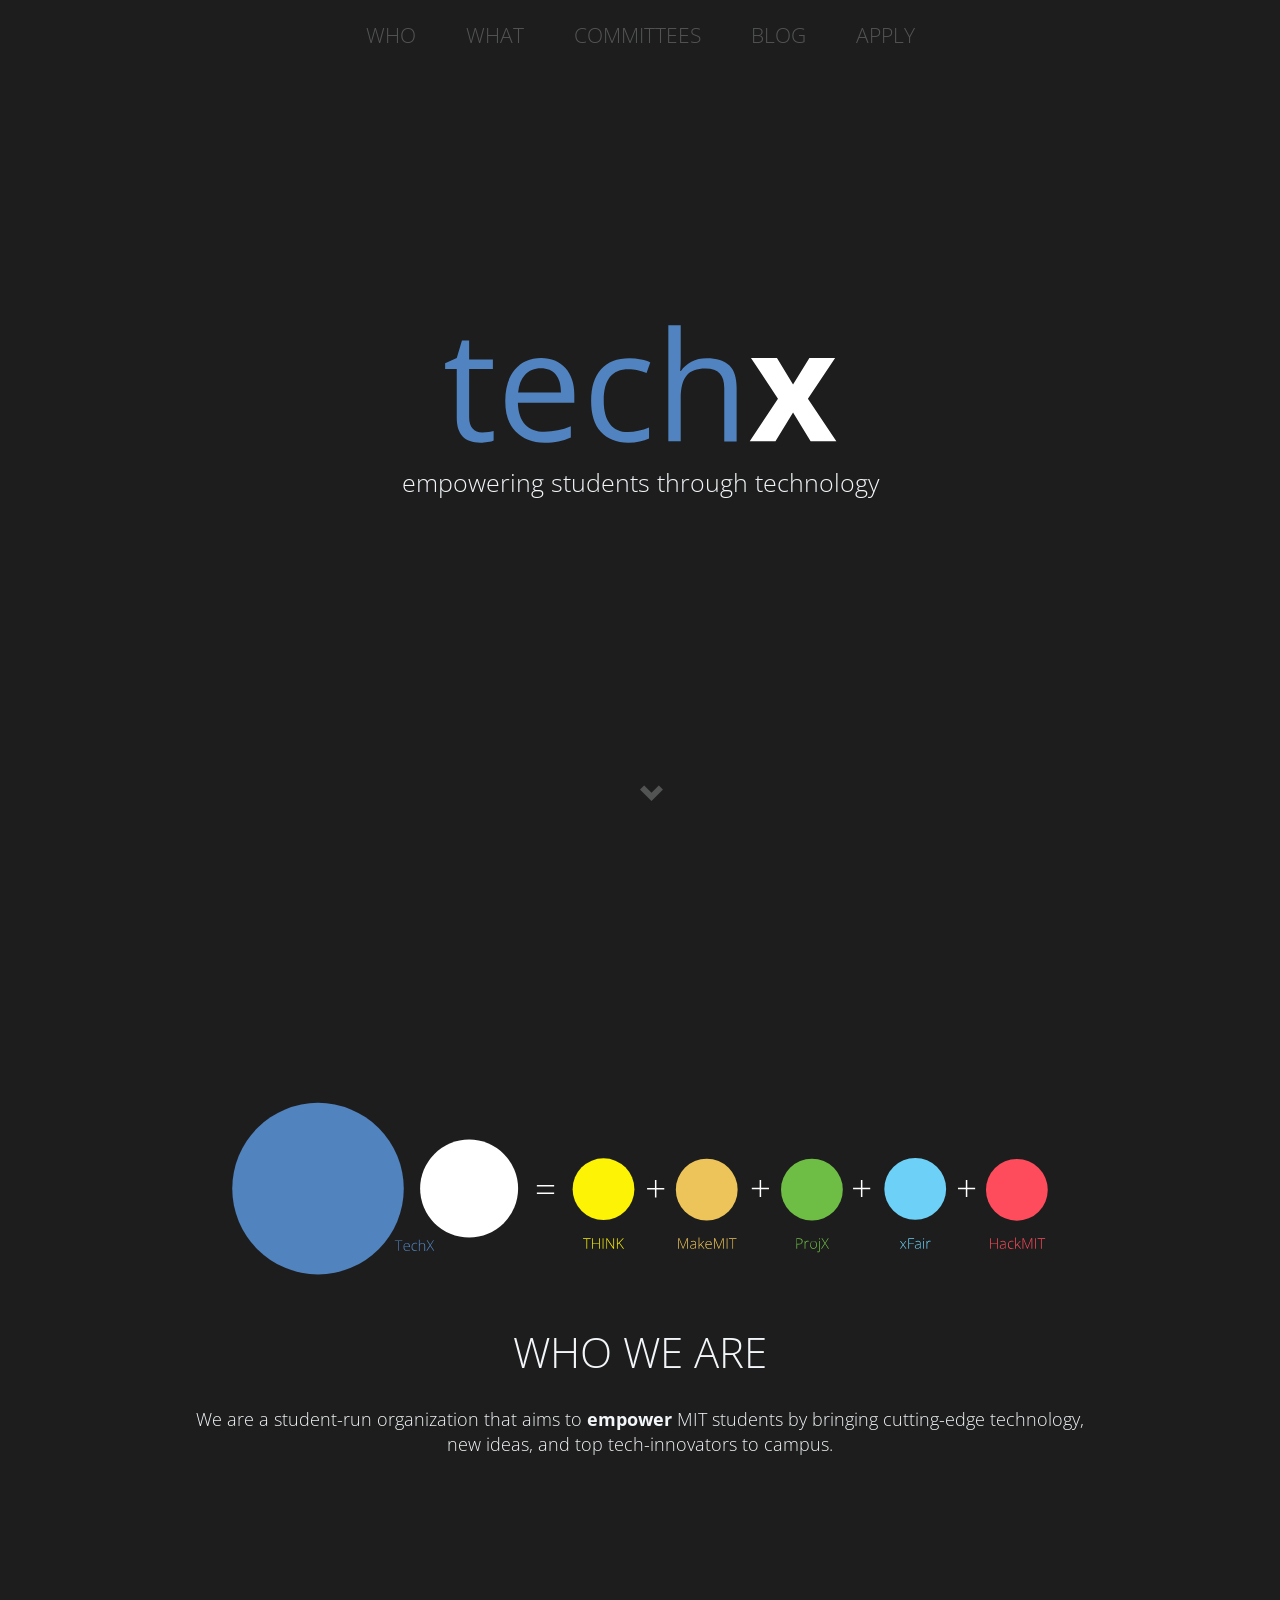
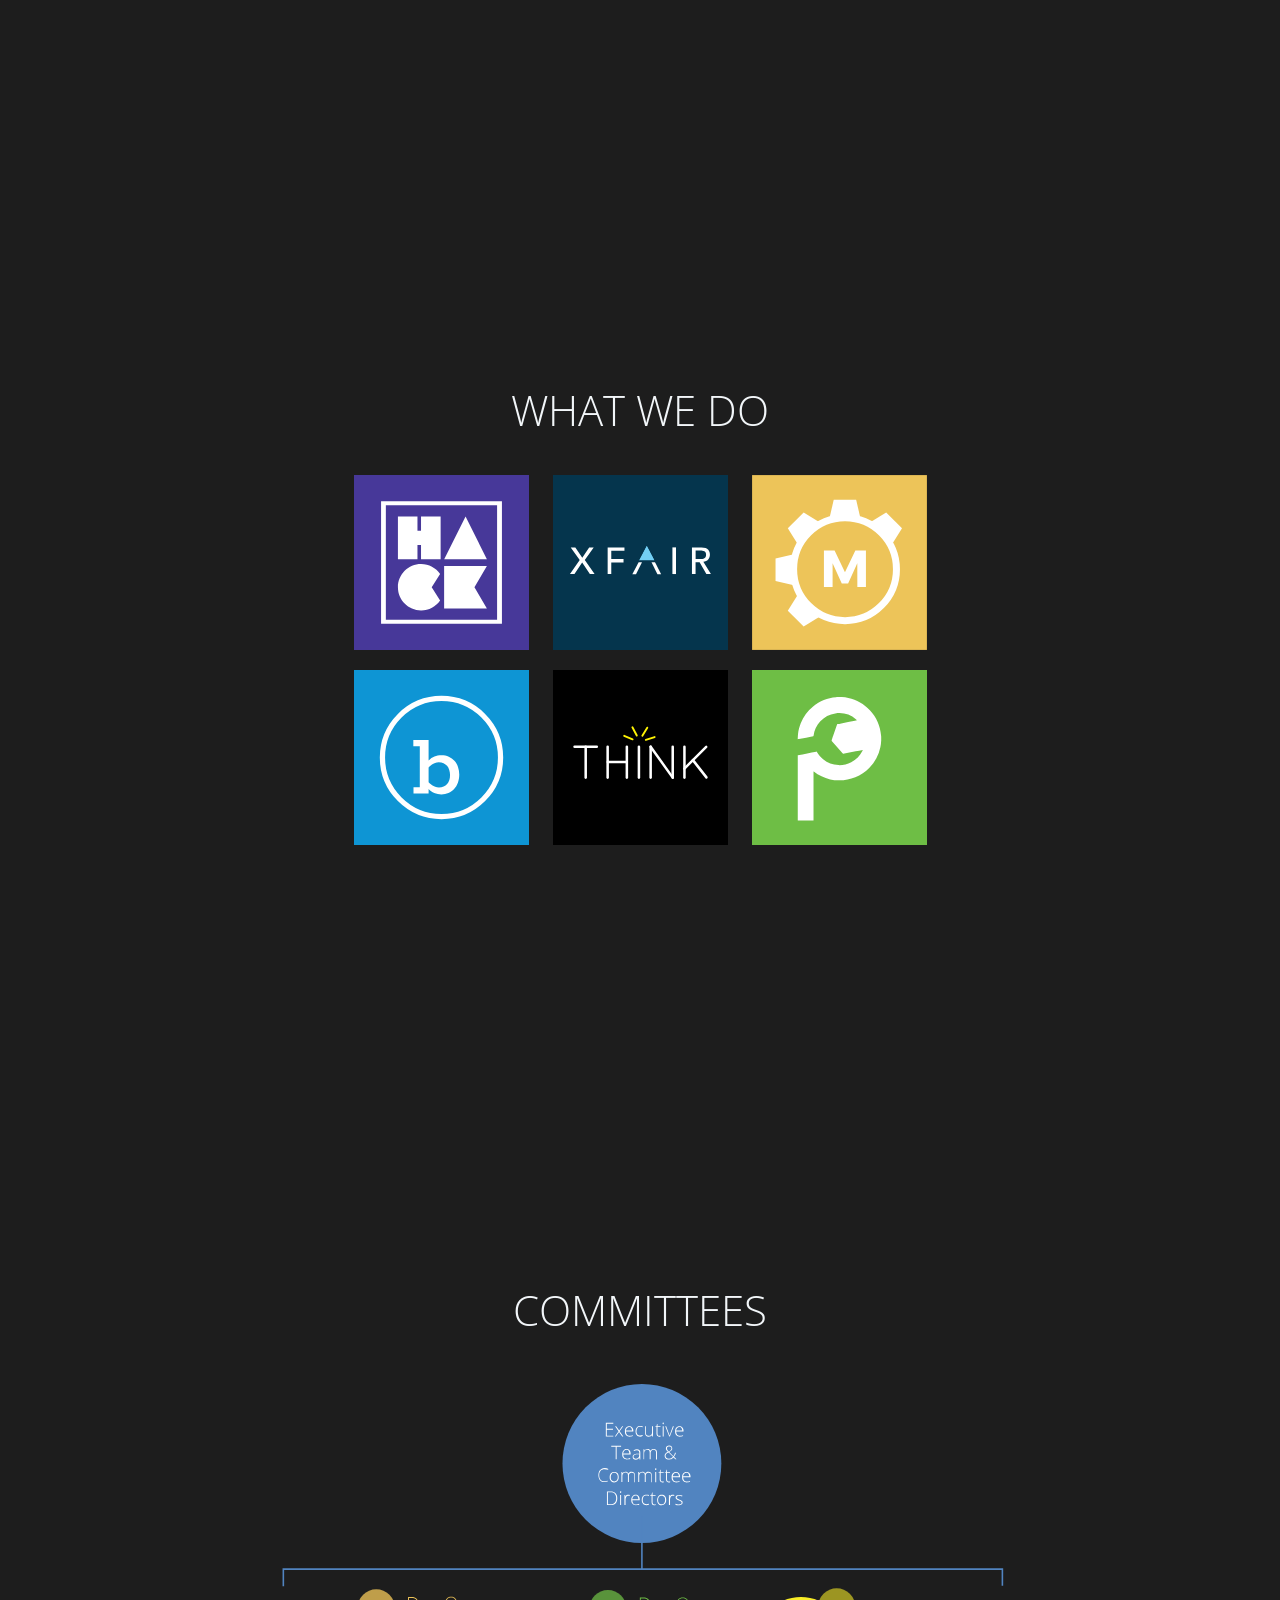
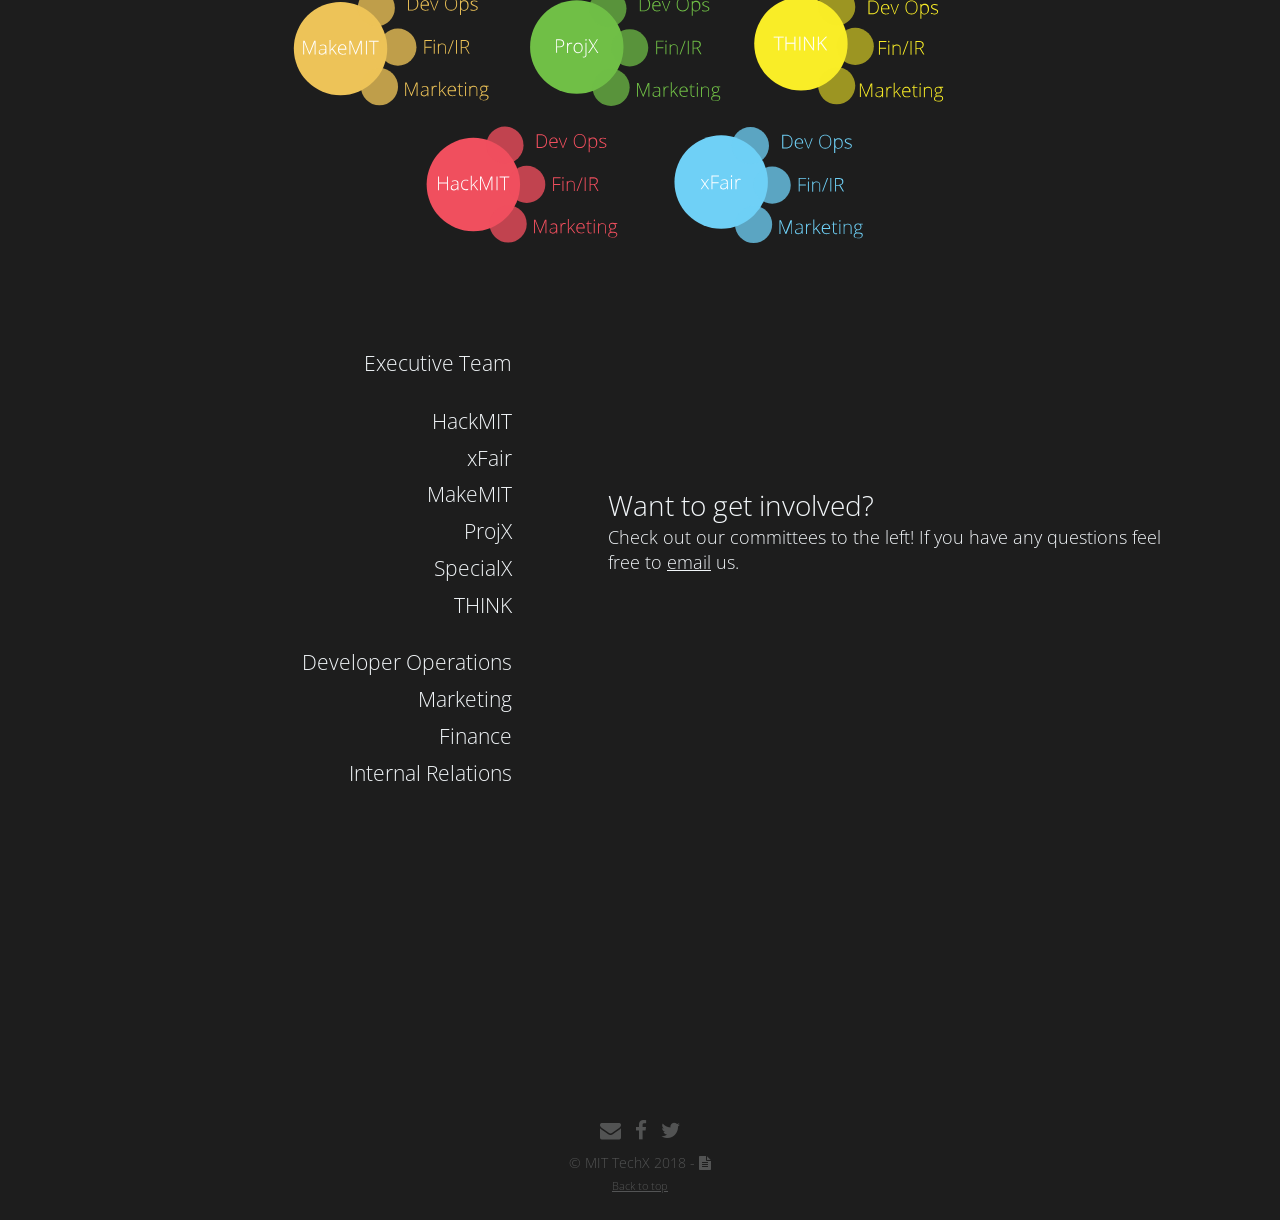
==== index.html @ f216d437 "Add 2018-19 exec" ====
<!DOCTYPE html>
<html>
<head lang="en">
  <title>MIT TechX</title>
  <meta charset="UTF-8"/>
  <meta name="viewport" content="width=device-width, initial-scale=1.0, user-scalable=no"/>
  <link rel="icon" type="image/png" href="img/favicon.png" />
  <link href='http://fonts.googleapis.com/css?family=Open+Sans:400,300,700' rel='stylesheet' type='text/css' />
  <link rel="stylesheet" href="https://maxcdn.bootstrapcdn.com/bootstrap/3.3.5/css/bootstrap.min.css" />
  <link rel="stylesheet" href="https://maxcdn.bootstrapcdn.com/font-awesome/4.4.0/css/font-awesome.min.css">
  <link rel="stylesheet" type="text/css" href="stylesheets/style.css" />
  <script src="https://ajax.googleapis.com/ajax/libs/jquery/2.1.3/jquery.min.js"></script>
  <script src="https://maxcdn.bootstrapcdn.com/bootstrap/3.3.5/js/bootstrap.min.js"></script>
  <script src="js/elevator.min.js"></script>
  <script src="js/main.js"></script>
</head>

<body>
  <nav class="navbar navbar-inverse navbar-fixed-top">
    <div class="container">
      <div class="navbar-header">
        <button type="button" class="navbar-toggle collapsed" data-toggle="collapse" data-target="#navbar-collapse">
          <span class="icon-bar"></span>
          <span class="icon-bar"></span>
          <span class="icon-bar"></span>
        </button>
      </div>

      <div class="collapse navbar-collapse" id="navbar-collapse">
        <ul class="nav navbar-nav">
          <li><a id="goto-who">WHO</a></li>
          <li><a id="goto-what">WHAT</a></li>
          <li><a id="goto-committees">COMMITTEES</a></li>
          <li><a href='/blog'>BLOG</a></li>
          <li><a href='/apply'>APPLY</a></li>
          <!-- <li><a href="link to google form">ID</a></li> -->
        </ul>
      </div>
    </div>
  </nav>

  <section id="main">
    <img class="logo" src="img/logo.svg"
         onerror="this.onerror=null; this.src='img/logo.png'">
    <div class="subtitle">
        empowering students through technology
    </div>
    <a class="down" id="down"><span class="glyphicon glyphicon-chevron-down"></span></a>
  </section>

  <section id="who">
    <div class="equation-wrapper">
      <img class="equation" src="img/equation.svg"
           onerror="this.onerror=null; this.src='img/equation.png'">
    </div>
    <div class="title">
      WHO WE ARE
    </div>
    <div class="content">
      We are a student-run organization that aims to <b>empower</b> MIT students by bringing cutting-edge technology, new ideas, and top tech-innovators to campus.
    </div>
  </section>

  <section id="what">
    <div class="title">WHAT WE DO</div>
      <div class="line">
        <a href="http://hackmit.org/" target="_blank">
          <img class="square" src="img/hackmit.svg"
               onerror="this.onerror=null; this.src='img/hackmit.png'">
        </a>
        <a href="http://xfair.mit.edu/" target="_blank">
          <img class="square" src="img/xfair.svg"
               onerror="this.onerror=null; this.src='img/xfair.png'">
        </a>
        <a href="http://makemit.org/" target="_blank">
          <img class="square" src="img/makemit.svg"
               onerror="this.onerror=null; this.src='img/makemit.png'">
        </a>
      </div>
      <div class="line">
        <a href="http://blueprint.hackmit.org/" target="_blank">
          <img class="square" src="img/blueprint.svg"
               onerror="this.onerror=null; this.src='img/blueprint.png'">
        </a>
        <a href="http://think.mit.edu/" target="_blank">
          <img class="square" src="img/think.svg"
               onerror="this.onerror=null; this.src='img/think.png'">
        </a>
        <a href="http://projx.mit.edu/" target="_blank">
          <img class="square" src="img/projx.svg"
               onerror="this.onerror=null; this.src='img/projx.png'">
        </a>
      </div>
    </div>
  </section>

  <section id="committees">
    <div class="title">COMMITTEES</div>
    <div class="infographic-wrapper">
      <img class="infographic" src="img/infographic.svg"
                onerror="this.onerror=null; this.src='img/infographic.png'">
    </div>
    <div class="left">
      <ul>
        <li class="break" id="show-exec">Executive Team</li>
        <li id="show-hack">HackMIT</li>
        <li id="show-xfair">xFair</li>
        <li id="show-make">MakeMIT</li>
        <li id="show-projx">ProjX</li>
        <li id="show-specialx">SpecialX</li>
        <li class="break" id="show-think">THINK</li>
        <li id="show-devops">Developer Operations</li>
        <li id="show-mkt">Marketing</li>
        <li id="show-fin">Finance</li>
        <li id="show-ir">Internal Relations</li>
      </ul>
    </div>
    <div class="right">
      <div class="default" id="default">
        <div class="name">
          Want to get involved?
        </div>
        <div class="description">
          Check out our committees to the left! If you have any questions feel free to <a href="mailto:techx-exec@mit.edu">email</a> us.
        </div>
      </div>
      <div class="committee" id="exec" hidden>
        <div class="name">
          Executive Team
        </div>
        <div class="description">
          The exec team consists of the directors of all the committees of TechX. We care deeply about all the events and initiatives that we have to offer, and we strive to make our mission of empowering students through technology possible on campus.
        </div>
        <div class="directors">
          Directors:<br/>
          <div class="person">
            <div class="image managing-director"></div>
            <div class="name">
              Ramya Nagarajan
            </div>
          </div>
          <div class="person">
            <div class="image associate-director"></div>
            <div class="name">
              Jessica Zhu
            </div>
          </div>
        </div>
      </div>
      <div class="committee" id="hack" hidden>
        <div class="name">
          HackMIT
        </div>
        <div class="description">
          HackMIT organizes MIT's largest annual undergraduate hackathon. Over the span of a weekend, a thousand hackers from all over the world come together to experiment and innovate on software and hardware projects on MIT's campus. Our team works to organize this event as well as Blueprint, a smaller-scale high school hackathon.
        </div>
        <div class="directors">
          Directors:<br/>
          <div class="person">
            <div class="image hackmit-director-1"></div>
            <div class="name">
              Michael Silver
            </div>
          </div>
          <div class="person">
            <div class="image hackmit-director-2"></div>
            <div class="name">
              Jessica Sun
            </div>
          </div>
        </div>
      </div>
      <div class="committee" id="xfair" hidden>
        <div class="name">
          xFair
        </div>
        <div class="description">
          xFair is a career fair and technology expo. It is split into two committees. The Logistics committee handles all the behind-the-scenes planning during the months leading up to xFair as well as the day of xFair. The Corporate Relations team seeks out and communicates with companies to bring their hottest new tech to xFair.
        </div>
        <div class="directors">
          Directors:<br/>
          <div class="person">
            <div class="image logs-director"></div>
            <div class="name">
              Savannah En
            </div>
          </div>
          <div class="person">
            <div class="image cr-director"></div>
            <div class="name">
              Amy Kim
            </div>
          </div>
        </div>
      </div>
      <div class="committee" id="make" hidden>
        <div class="name">
          MakeMIT
        </div>
        <div class="description">
          MakeMIT organizes one of the world's largest hardware hackathons, bringing together hundreds of makers, designers, artists, and engineers to bring their crazy ideas to life. We need enthusiastic organizers who are passionate about fostering a creative and collaborative environment for our participating hackers!
        </div>
        <div class="directors">
          Director:<br/>
          <div class="person">
            <div class="image makemit-director"></div>
            <div class="name">
              Albert Yue
            </div>
          </div>
        </div>
      </div>
      <div class="committee" id="projx" hidden>
        <div class="name">
          ProjX
        </div>
        <div class="description">
			The ProjX team grants funding to MIT students who want to build cool stuff. We also host showcase events, maintain an online gallery, and run occasional workshops. Our mission is to encourage and enable MIT students to pursue side projects--see <a href="https://medium.com/mittechx/projx-projects-ecef9025d5bb">here</a> for more details. If you enjoy meeting people with awesome ideas and supporting the maker culture here at MIT, then ProjX is the committee for you!
        </div>
        <div class="directors">
          Director:<br/>
          <div class="person">
            <div class="image projx-director"></div>
            <div class="name">
              Rachel Groberman
            </div>
          </div>
        </div>
      </div>
      <div class="committee" id="specialx" hidden>
        <div class="name">
          SpecialX
        </div>
        <div class="description">
      The SpecialX committee works together to run awesome events like MIT VR Demo Day, JankHack, and more!
        </div>
        <div class="directors">
          Director:<br/>
          <div class="person">
            <div class="image special-x-director"></div>
            <div class="name">
              Anthony Liu
            </div>
          </div>
        </div>
      </div>
      <div class="committee" id="think" hidden>
        <div class="name">
          THINK
        </div>
        <div class="description">
          THINK aims to make STEM research and development accessible to high school students across the nation. We organize a competition in which high schoolers submit project proposals from which we select 4-6 finalists who are awarded seed funding for their projects.  New for 2016 is THINK: Out of the Box, which specifically targets local, underprivileged students in the Boston area.
        </div>
        <div class="directors">
          Director:<br/>
          <div class="person">
            <div class="image think-director"></div>
            <div class="name">
              Allan Garcia-Zych
            </div>
          </div>
        </div>
      </div>
      <div class="committee" id="devops" hidden>
        <div class="name">
          Developer Operations
        </div>
        <div class="description">
          With projects ranging from behind-the-scenes, mission-critical web software to public-facing marketing campaigns, DevOps allows you to contribute to TechX while developing your programming chops. Students with coding experience are encouraged to apply for a dev position!
        </div>
        <div class="directors">
          Director:<br/>
          <div class="person">
            <div class="image devops-director"></div>
            <div class="name">
              Anton Cao
            </div>
          </div>
        </div>
      </div>
      <div class="committee" id="mkt" hidden>
        <div class="name">
          Marketing
        </div>
        <div class="description">
          The Marketing team is the creative direction behind TechX - we design and deploy all forms of branding and advertising. We're looking for designers (no experience required), video-makers, social media junkies, and people interested in publicity positions!
        </div>
        <div class="directors">
          Director:<br/>
          <div class="person">
            <div class="image marketing-director"></div>
            <div class="name">
              Su Yang
            </div>
          </div>
        </div>
      </div>
      <div class="committee" id="fin" hidden>
        <div class="name">
          Finance
        </div>
        <div class="description">
          The finance committee works together to help make the amazing events TechX puts together possible, by ensuring each committee has adequate funding, and by managing RFPs.
        </div>
        <div class="directors">
          Director:<br/>
          <div class="person">
            <div class="image fin-director"></div>
            <div class="name">
              Ria Das
            </div>
          </div>
        </div>
      </div>
      <div class="committee" id="ir" hidden>
        <div class="name">
          Internal Relations
        </div>
        <div class="description">
          The internal relations team works to bring together the TechX family through organizing exciting club-wide events, connecting committees, and expanding our alumni involvement. If you're upbeat, energetic, and interested in planning events, meeting new people, and helping shape the TechX community, we'd love to have you with us!
        </div>
        <div class="directors">
          Director:<br/>
          <div class="person">
            <div class="image ir-director"></div>
            <div class="name">
              Neena Dugar
            </div>
          </div>
        </div>
      </div>
    </div>
  </section>

  <footer>
    <div class="icons">
      <a href="mailto:techx-exec@mit.edu"><i class="fa fa-envelope fa-2x"></i></a>
      <a href="https://www.facebook.com/MITTechX" target="_blank"><i class="fa fa-facebook fa-2x"></i></a>
      <a href="https://twitter.com/MITtechx" target="_blank"><i class="fa fa-twitter fa-2x"></i></a>
    </div>
    <div class="copyright">
      &copy; MIT TechX 2018 - <a id="constitution" href="/constitution.pdf" target="_blank"><i class="fa fa-file-text"></i></a>
    </div>
    <div class="elevator">
      <a id="elevator">Back to top</a>
    </div>
  </footer>
</html>
---- stylesheets/style.css ----
.title {
  color: #f2f6f9;
  font-size: 3em;
  margin-bottom: 25px; }

a {
  color: rgba(242, 246, 249, 0.25);
  text-decoration: none;
  transition: all 300ms;
  -ms-transition: all 300ms;
  -webkit-transition: all 300ms; }

a:hover {
  color: #f2f6f9;
  text-decoration: none;
  transition: all 300ms;
  -ms-transition: all 300ms;
  -webkit-transition: all 300ms; }

html, body {
  height: 100vh;
  width: 100vw;
  padding: 0;
  margin: 0;
  text-align: center;
  font-family: "Open Sans", sans-serif;
  font-weight: 300; }
  html section, body section {
    height: 100vh;
    width: 100vw;
    position: relative; }
  html div, body div {
    position: relative; }

body {
  background: #1d1d1d; }

nav.navbar.navbar-inverse {
  background-color: #1d1d1d;
  border: none;
  font-size: 1.5em; }
  nav.navbar.navbar-inverse .navbar-nav {
    float: none;
    display: inline-block;
    margin-bottom: -8px; }
    nav.navbar.navbar-inverse .navbar-nav a#blue {
      color: #5083bf; }
    nav.navbar.navbar-inverse .navbar-nav a#blue:hover {
      color: #f2f6f9; }
    nav.navbar.navbar-inverse .navbar-nav li > a {
      padding: 25px;
      color: rgba(242, 246, 249, 0.25);
      cursor: pointer; }
    nav.navbar.navbar-inverse .navbar-nav li > a:hover {
      color: #f2f6f9; }

#main {
  text-align: center;
  padding-top: 35vh; }
  #main .logo {
    height: 10em; }
  #main .subtitle {
    margin-top: 10px;
    color: #f2f6f9;
    font-size: 1.75em; }
  #main a.down {
    position: absolute;
    bottom: 10vh;
    cursor: pointer; }
  #main .glyphicon {
    font-size: 1.75em; }

#who {
  padding: 20vh 0; }
  #who .equation-wrapper {
    margin-bottom: 20px; }
    #who .equation-wrapper .equation {
      width: 70%; }
  #who .content {
    padding: 0 15vw;
    color: #f2f6f9;
    font-size: 1.25em; }

#what {
  padding-top: 20vh; }
  #what .line {
    width: 100vw;
    padding: 10px 0; }
    #what .line a {
      padding: 10px; }
      #what .line a img.square {
        height: 175px; }

#committees {
  padding-top: 20vh;
  height: 180vh; }
  #committees .infographic-wrapper {
    height: 60vh;
    margin: 25px 0 40px 0; }
    #committees .infographic-wrapper .infographic {
      height: 100%;
      width: 100%; }
  #committees .left {
    width: 40vw;
    color: #f2f6f9;
    text-align: right;
    font-size: 1.5em;
    display: inline-block;
    float: left; }
    #committees .left ul {
      margin-bottom: 0;
      padding-left: 0;
      list-style-type: none;
      cursor: pointer;
      line-height: 1.75em;
      display: inline-block; }
      #committees .left ul li {
        width: auto; }
      #committees .left ul li:hover {
        color: #5083bf; }
      #committees .left ul .break {
        margin-bottom: 1em; }
  #committees .right {
    width: 45vw;
    color: #f2f6f9;
    text-align: left;
    display: inline-block; }
    #committees .right .default {
      margin-top: 10em; }
      #committees .right .default .name {
        font-size: 2em; }
      #committees .right .default .description {
        font-size: 1.25em; }
        #committees .right .default .description a {
          text-decoration: underline;
          color: #f2f6f9; }
        #committees .right .default .description a:visited {
          color: #f2f6f9; }
    #committees .right .committee .name {
      font-size: 2em;
      margin-bottom: 30px; }
    #committees .right .committee .description {
      font-size: 1.25em;
      margin-bottom: 3em; }
    #committees .right .committee .directors {
      font-size: 1.25em; }
      #committees .right .committee .directors .person {
        display: inline-block;
        margin: 10px 10px 0 0; }
        #committees .right .committee .directors .person .name {
          background: #1d1d1d;
          color: #f2f6f9;
          text-align: center;
          font-weight: 400;
          font-size: 0.8em;
          padding: 8px;
          border-radius: 0 0 5px 5px; }
        #committees .right .committee .directors .person .image {
          display: inline-block;
          background: url(/img/team/q.png);
          background-size: contain;
          height: 150px;
          width: 150px;
          border-radius: 5px 5px 0 0;
          margin: 0 0 -6px 0;
         /*
         &.think-director1 {
           background: url(/img/team/serious_sooraj.jpg);
           background-size: contain;
           &:hover {
             background: url(/img/team/funny_sooraj.jpg);
             background-size: contain;
           }
         }
         &.think-director2 {
           background: url(/img/team/serious_ramya.jpg);
           background-size: contain;
           &:hover {
             background: url(/img/team/funny_ramya.jpg);
             background-size: contain;
           }
         }
        */ }
          #committees .right .committee .directors .person .image:hover {
            -webkit-transition: background 1s;
            -moz-transition: background 1s;
            -o-transition: background 1s;
            transition: background 1s; }
          #committees .right .committee .directors .person .image.managing-director {
            background: url(/img/team/serious_ramya.jpg);
            background-size: contain; }
            #committees .right .committee .directors .person .image.managing-director:hover {
              background: url(/img/team/funny_ramya.jpg);
              background-size: contain; }
          #committees .right .committee .directors .person .image.associate-director {
            background: url(/img/team/serious_jessica.jpg);
            background-size: contain; }
            #committees .right .committee .directors .person .image.associate-director:hover {
              background: url(/img/team/funny_jessica.jpg);
              background-size: contain; }
          #committees .right .committee .directors .person .image.makemit-director {
            background: url(/img/team/serious_albert.jpg);
            background-size: contain; }
            #committees .right .committee .directors .person .image.makemit-director:hover {
              background: url(/img/team/funny_albert.jpg);
              background-size: contain; }
          #committees .right .committee .directors .person .image.logs-director {
            background: url(/img/team/serious_savannah.jpg);
            background-size: contain; }
            #committees .right .committee .directors .person .image.logs-director:hover {
              background: url(/img/team/funny_savannah.jpg);
              background-size: contain; }
          #committees .right .committee .directors .person .image.cr-director {
            background: url(/img/team/serious_amy.jpg);
            background-size: contain; }
            #committees .right .committee .directors .person .image.cr-director:hover {
              background: url(/img/team/funny_amy.jpg);
              background-size: contain; }
          #committees .right .committee .directors .person .image.think-director {
            background: url(/img/team/serious_allan.jpg);
            background-size: contain; }
            #committees .right .committee .directors .person .image.think-director:hover {
              background: url(/img/team/funny_allan.jpg);
              background-size: contain; }
          #committees .right .committee .directors .person .image.hackmit-director-1 {
            background: url(/img/team/serious_michael.jpg);
            background-size: contain; }
            #committees .right .committee .directors .person .image.hackmit-director-1:hover {
              background: url(/img/team/funny_michael.jpg);
              background-size: contain; }
          #committees .right .committee .directors .person .image.hackmit-director-2 {
            background: url(/img/team/serious_jess.jpg);
            background-size: contain; }
            #committees .right .committee .directors .person .image.hackmit-director-2:hover {
              background: url(/img/team/funny_jess.jpg);
              background-size: contain; }
          #committees .right .committee .directors .person .image.projx-director {
            background: url(/img/team/serious_rachel.jpg);
            background-size: contain; }
            #committees .right .committee .directors .person .image.projx-director:hover {
              background: url(/img/team/funny_rachel.jpg);
              background-size: contain; }
          #committees .right .committee .directors .person .image.marketing-director {
            background: url(/img/team/serious_su.jpg);
            background-size: contain; }
            #committees .right .committee .directors .person .image.marketing-director:hover {
              background: url(/img/team/funny_su.jpg);
              background-size: contain; }
          #committees .right .committee .directors .person .image.devops-director {
            background: url(/img/team/serious_anton.jpg);
            background-size: contain; }
            #committees .right .committee .directors .person .image.devops-director:hover {
              background: url(/img/team/funny_anton.jpg);
              background-size: contain; }
          #committees .right .committee .directors .person .image.fin-director {
            background: url(/img/team/serious_ria.jpg);
            background-size: contain; }
            #committees .right .committee .directors .person .image.fin-director:hover {
              background: url(/img/team/funny_ria.jpg);
              background-size: contain; }
          #committees .right .committee .directors .person .image.ir-director {
            background: url(/img/team/serious_neena.jpg);
            background-size: contain; }
            #committees .right .committee .directors .person .image.ir-director:hover {
              background: url(/img/team/funny_neena.jpg);
              background-size: contain; }
          #committees .right .committee .directors .person .image.special-x-director {
            background: url(/img/team/serious_ant.jpg);
            background-size: contain; }
            #committees .right .committee .directors .person .image.special-x-director:hover {
              background: url(/img/team/funny_ant.jpg);
              background-size: contain; }

footer {
  height: 100px;
  color: rgba(242, 246, 249, 0.25); }
  footer .icons {
    margin-bottom: 5px; }
    footer .icons a {
      font-size: .75em;
      display: inline-block;
      margin: 0 5px; }
  footer .copyright {
    font-size: 1em;
    margin: 10px 0 5px 0; }
  footer .elevator {
    font-size: 0.8em;
    text-decoration: underline; }

@media only screen and (max-width: 768px) {
  #what {
    padding-top: 25vh; }

  #committees {
    padding-top: 22vh;
    height: 100vh; } }
@media only screen and (max-width: 736px) {
  #main .logo {
    height: 5em; }

  #who {
    padding-top: 35vh; }

  #what {
    padding-top: 20vh; }
    #what .line {
      padding: 5px 0; }
      #what .line a {
        padding: 5px; }
        #what .line a img.square {
          height: 100px; }

  #committees {
    height: 190vh; } }
@media only screen and (max-width: 667px) {
  #main {
    padding-top: 30vh; }

  #who {
    padding-top: 30vh; }

  #what {
    padding-top: 18vh; }
    #what .title {
      margin-bottom: 15px; }
    #what .line > a > img.square {
      height: 90px; }

  #committees {
    height: 200vh; }
    #committees .left {
      font-size: 1.4em; }
    #committees .right {
      width: 50vw; }
      #committees .right .default {
        margin-top: 8em; } }
@media only screen and (max-width: 568px) {
  .title {
    font-size: 2.5em; }

  #who .content {
    font-size: 1.1em; }

  #what .title {
    margin-bottom: 5px; }
  #what .line > a > img.square {
    height: 90px; }

  #committees {
    height: 200vh; }
    #committees .left {
      font-size: 1.2em; }
    #committees .right {
      width: 50vw; }
      #committees .right .default {
        margin-top: 8em; }
        #committees .right .default .description {
          font-size: 1.1em; }
      #committees .right .committee .description {
        font-size: 1.1em;
        margin-bottom: 2em; }
      #committees .right .committee .directors .person .image {
        height: 125px;
        width: 125px; }
      #committees .right .committee .directors .person .name {
        font-size: .7em; } }
@media only screen and (max-width: 414px) {
  #what {
    padding-top: 25vh; }
    #what .title {
      margin-bottom: 25px; }

  #committees {
    height: 135vh; }
    #committees .left {
      font-size: 1.1em; }
    #committees .right .default {
      margin-top: 5em; }
    #committees .right .committee .description {
      font-size: 1.1em;
      margin-bottom: 2em; }
    #committees .right .committee .directors .person .name {
      margin-bottom: 1em; } }
@media only screen and (max-width: 375px) {
  #what {
    padding-top: 25vh; }
    #what .title {
      margin-bottom: 25px; }

  #committees {
    height: 160vh; }
    #committees .left {
      font-size: 1.1em; }
    #committees .right .committee .description {
      font-size: 1.1em;
      margin-bottom: 2em; }
    #committees .right .committee .directors .person .name {
      margin-bottom: 1em; } }
@media only screen and (max-width: 320px) {
  .title {
    font-size: 3em; }

  #main .subtitle {
    font-size: 1.25em; }

  #who .content {
    font-size: 1.25em; }

  #what {
    padding-top: 25vh; }
    #what .title {
      margin-bottom: 25px; }

  #committees {
    height: 190vh; }
    #committees .left {
      font-size: 1.1em; }
    #committees .right .committee .description {
      font-size: 1.1em;
      margin-bottom: 2em; }
    #committees .right .committee .directors .person .name {
      margin-bottom: 1em; } }

/*# sourceMappingURL=style.css.map */
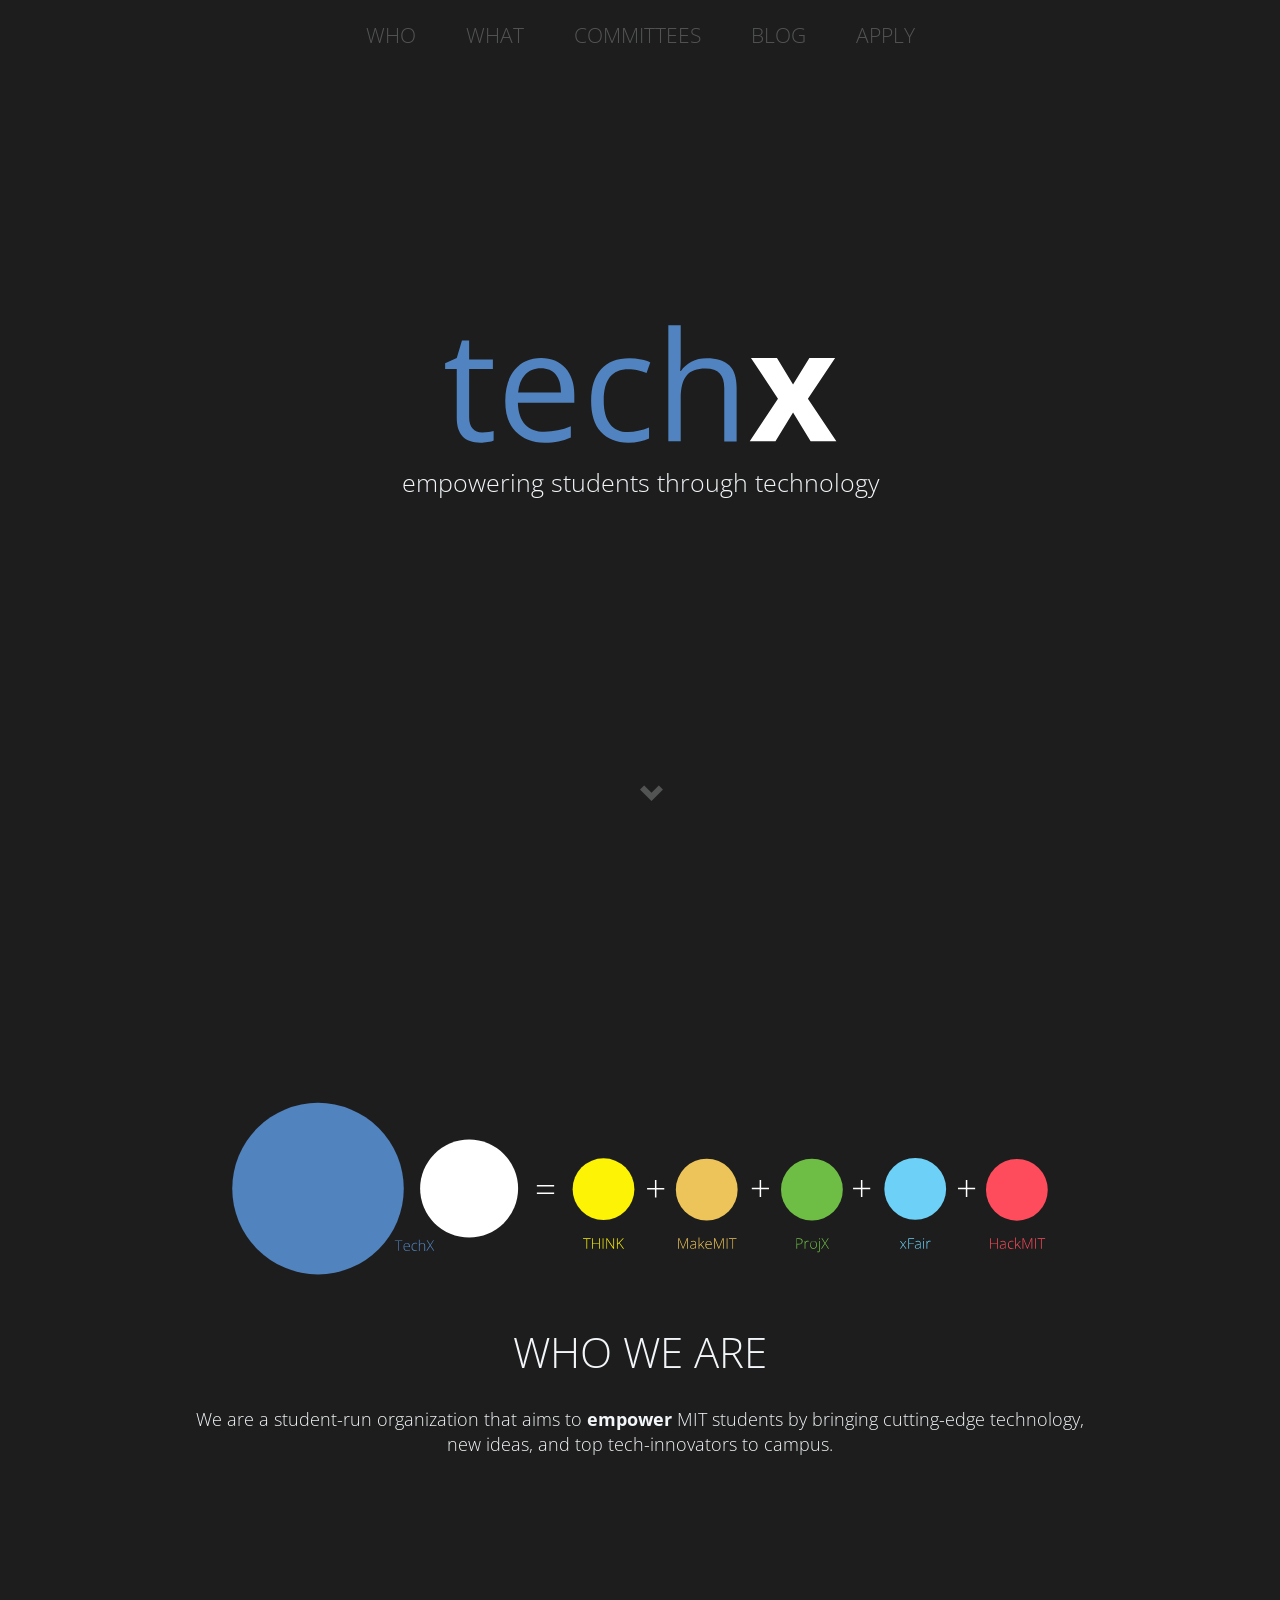
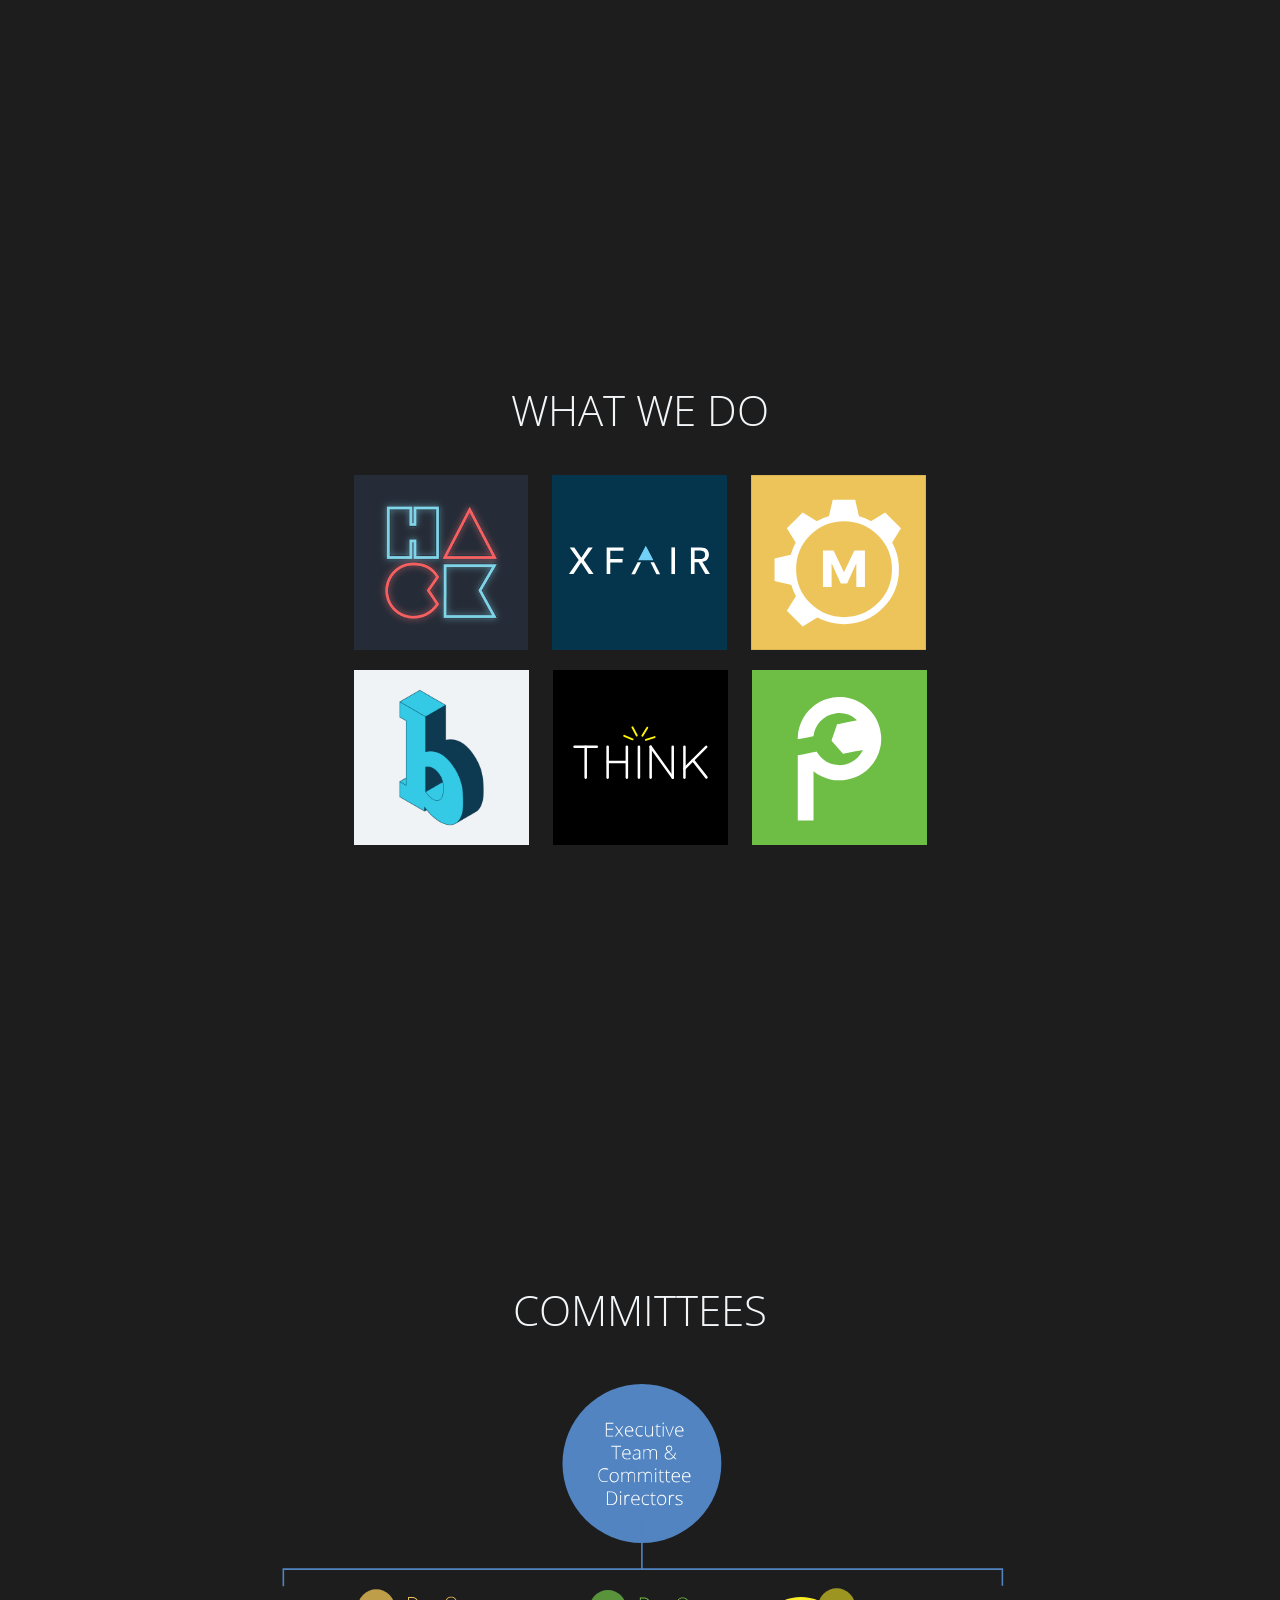
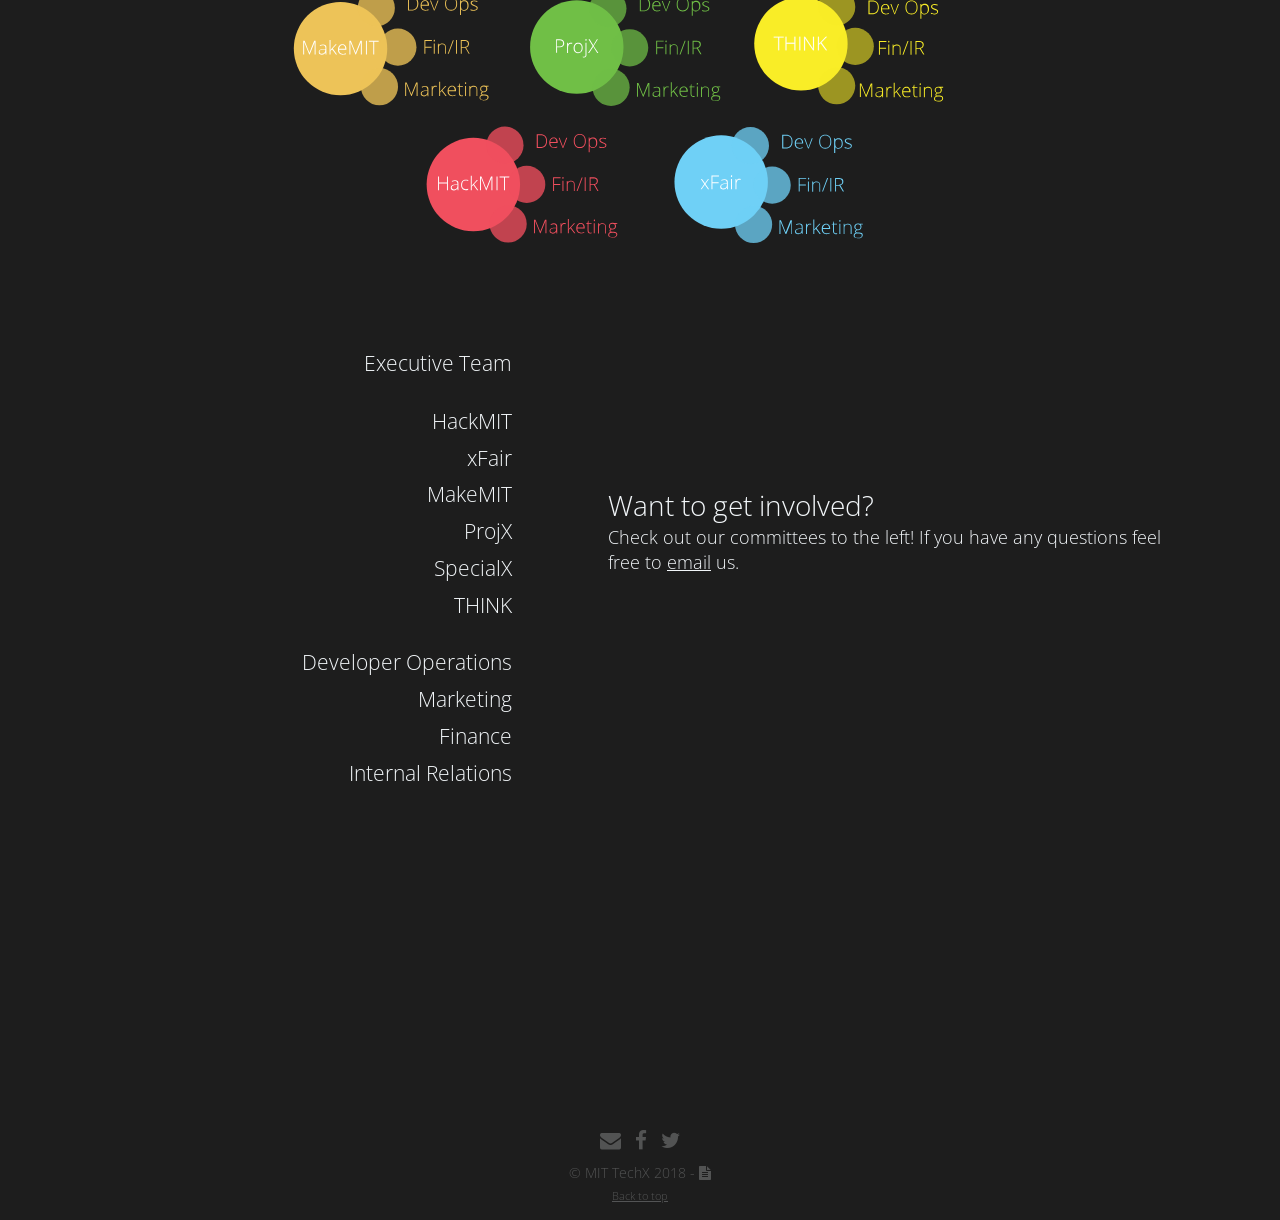
==== commit d67ba806: "Update hack and blueprint logos" ====
--- a/index.html
+++ b/index.html
@@ -65,8 +65,7 @@
     <div class="title">WHAT WE DO</div>
       <div class="line">
         <a href="http://hackmit.org/" target="_blank">
-          <img class="square" src="img/hackmit.svg"
-               onerror="this.onerror=null; this.src='img/hackmit.png'">
+          <img class="square" src="img/hackmit.png">
         </a>
         <a href="http://xfair.mit.edu/" target="_blank">
           <img class="square" src="img/xfair.svg"
@@ -79,8 +78,7 @@
       </div>
       <div class="line">
         <a href="http://blueprint.hackmit.org/" target="_blank">
-          <img class="square" src="img/blueprint.svg"
-               onerror="this.onerror=null; this.src='img/blueprint.png'">
+          <img class="square" src="img/blueprint.png">
         </a>
         <a href="http://think.mit.edu/" target="_blank">
           <img class="square" src="img/think.svg"
--- a/stylesheets/style.css
+++ b/stylesheets/style.css
@@ -93,7 +93,8 @@
 
 #committees {
   padding-top: 20vh;
-  height: 180vh; }
+  height: 180vh;
+  overflow: auto; }
   #committees .infographic-wrapper {
     height: 60vh;
     margin: 25px 0 40px 0; }
@@ -193,10 +194,10 @@
               background: url(/img/team/funny_ramya.jpg);
               background-size: contain; }
           #committees .right .committee .directors .person .image.associate-director {
-            background: url(/img/team/serious_jessica.jpg);
+            background: url(/img/team/serious_jessica.JPG);
             background-size: contain; }
             #committees .right .committee .directors .person .image.associate-director:hover {
-              background: url(/img/team/funny_jessica.jpg);
+              background: url(/img/team/funny_jessica.JPG);
               background-size: contain; }
           #committees .right .committee .directors .person .image.makemit-director {
             background: url(/img/team/serious_albert.jpg);
@@ -273,6 +274,7 @@
 
 footer {
   height: 100px;
+  padding-top: 10px;
   color: rgba(242, 246, 249, 0.25); }
   footer .icons {
     margin-bottom: 5px; }
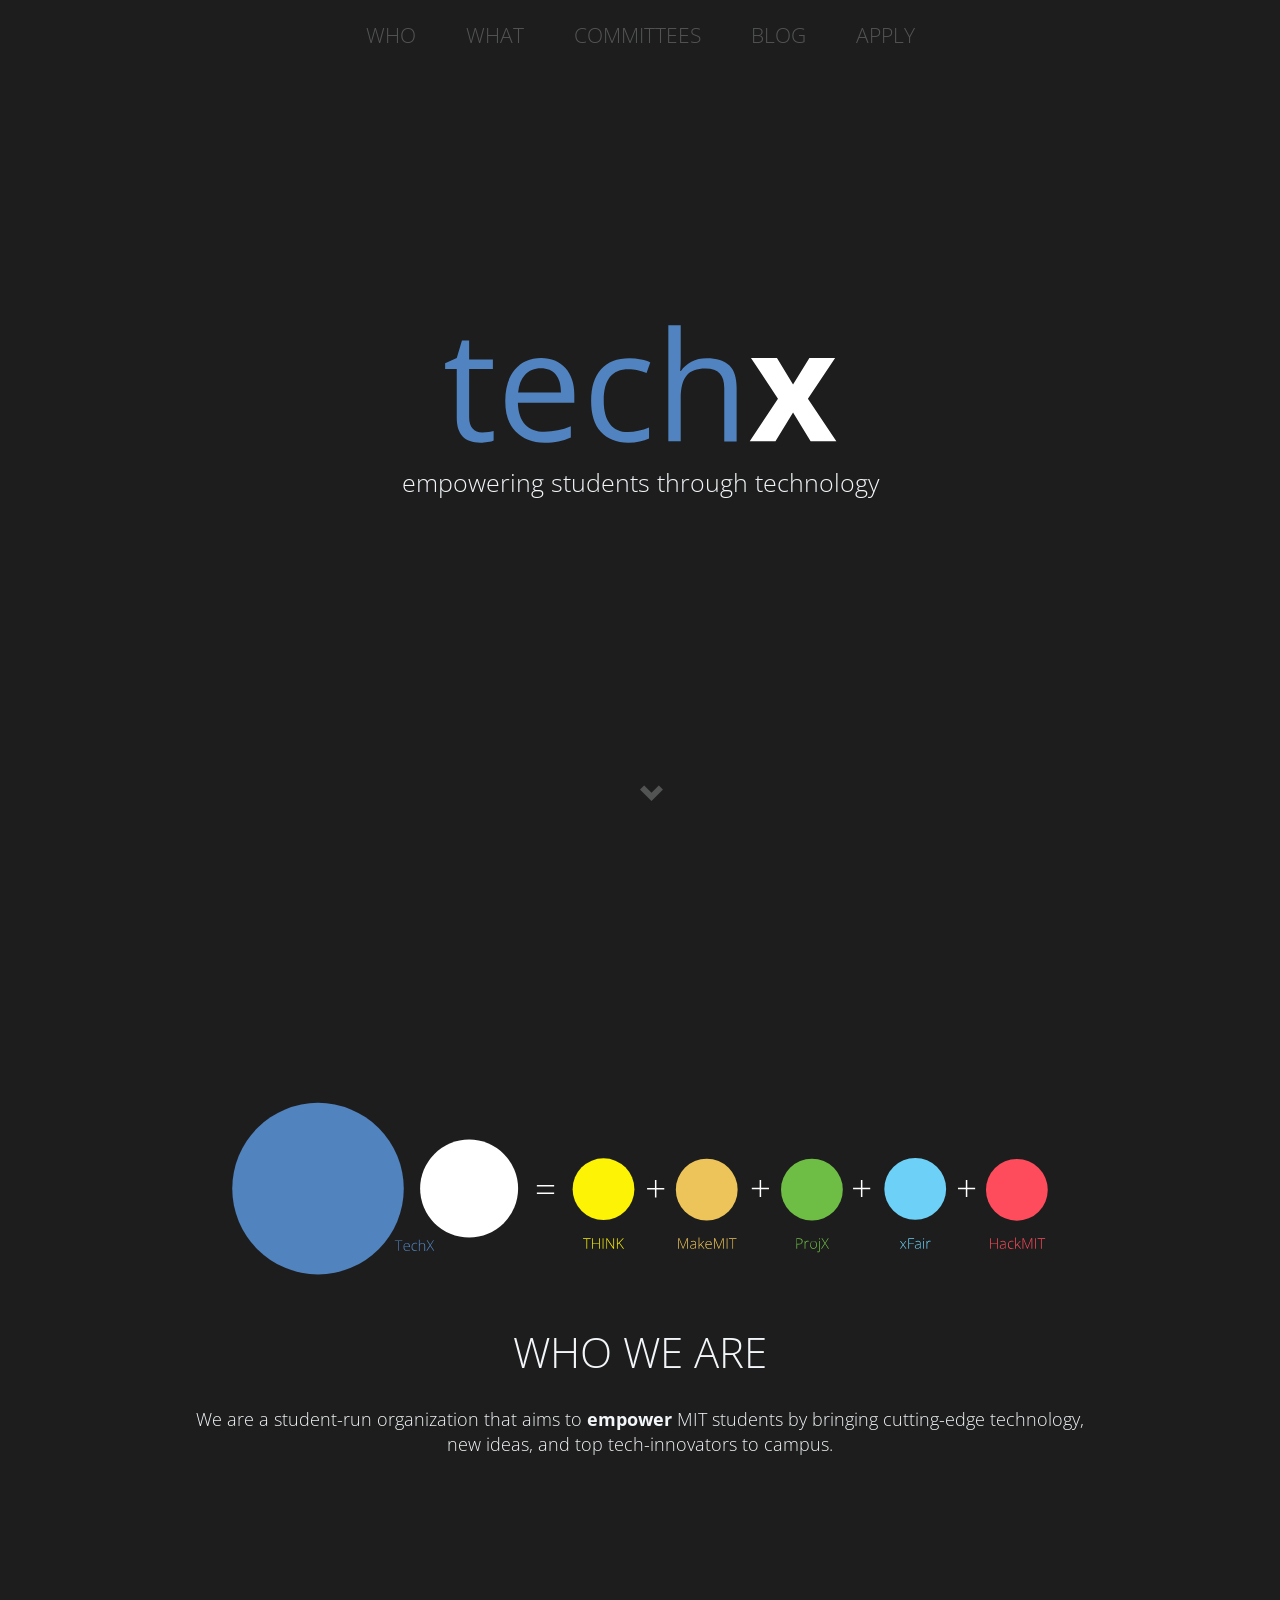
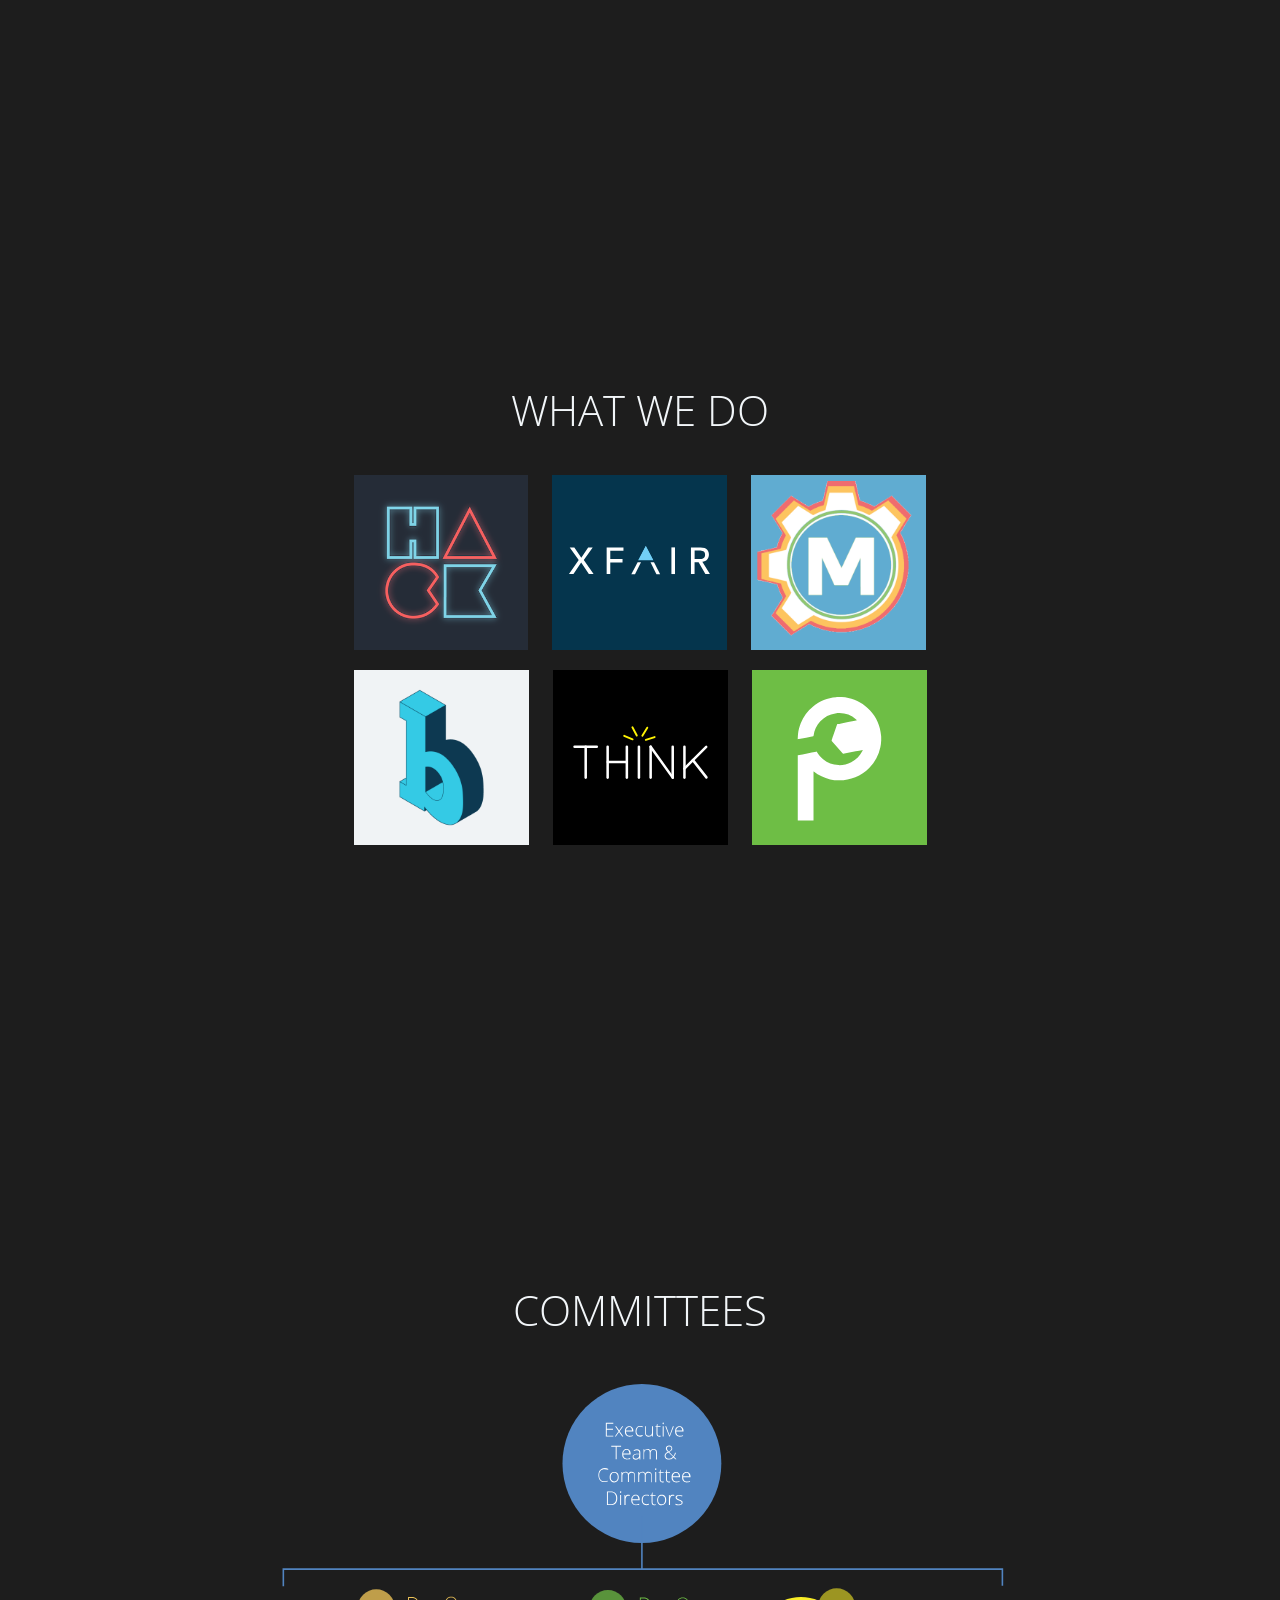
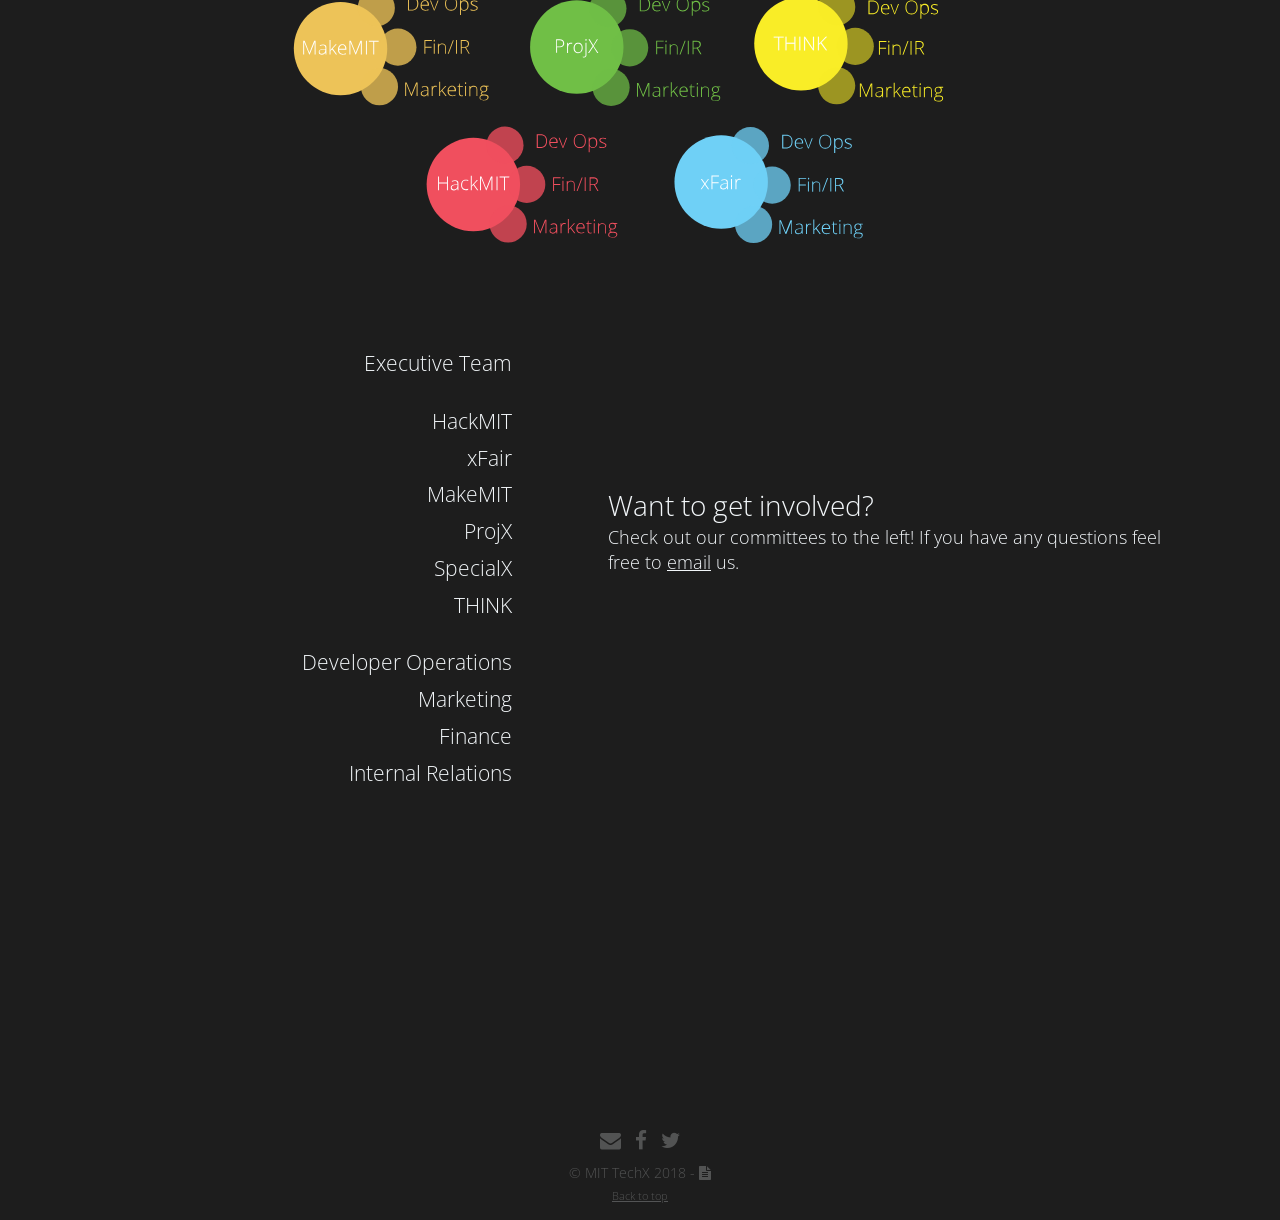
==== commit 90966355: "Update make logo" ====
--- a/index.html
+++ b/index.html
@@ -72,8 +72,7 @@
                onerror="this.onerror=null; this.src='img/xfair.png'">
         </a>
         <a href="http://makemit.org/" target="_blank">
-          <img class="square" src="img/makemit.svg"
-               onerror="this.onerror=null; this.src='img/makemit.png'">
+          <img class="square" src="img/makemit.png">
         </a>
       </div>
       <div class="line">
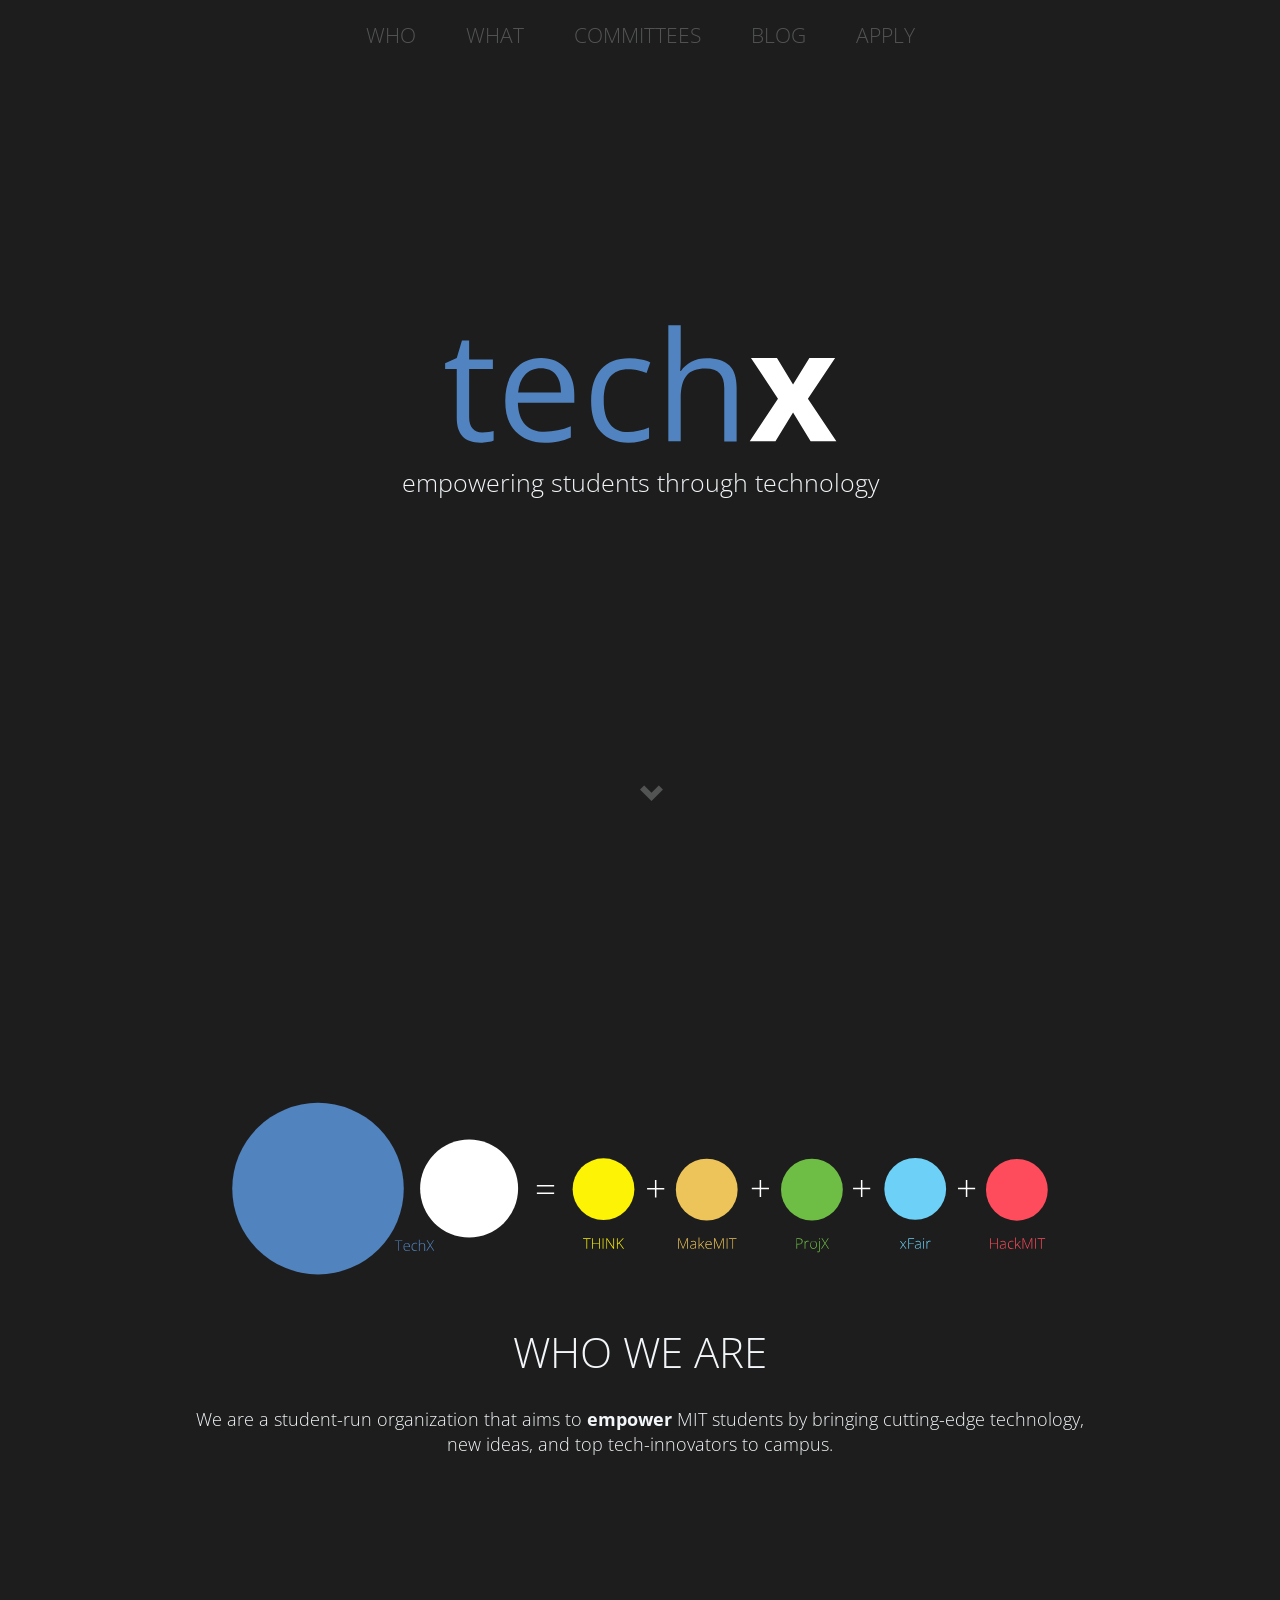
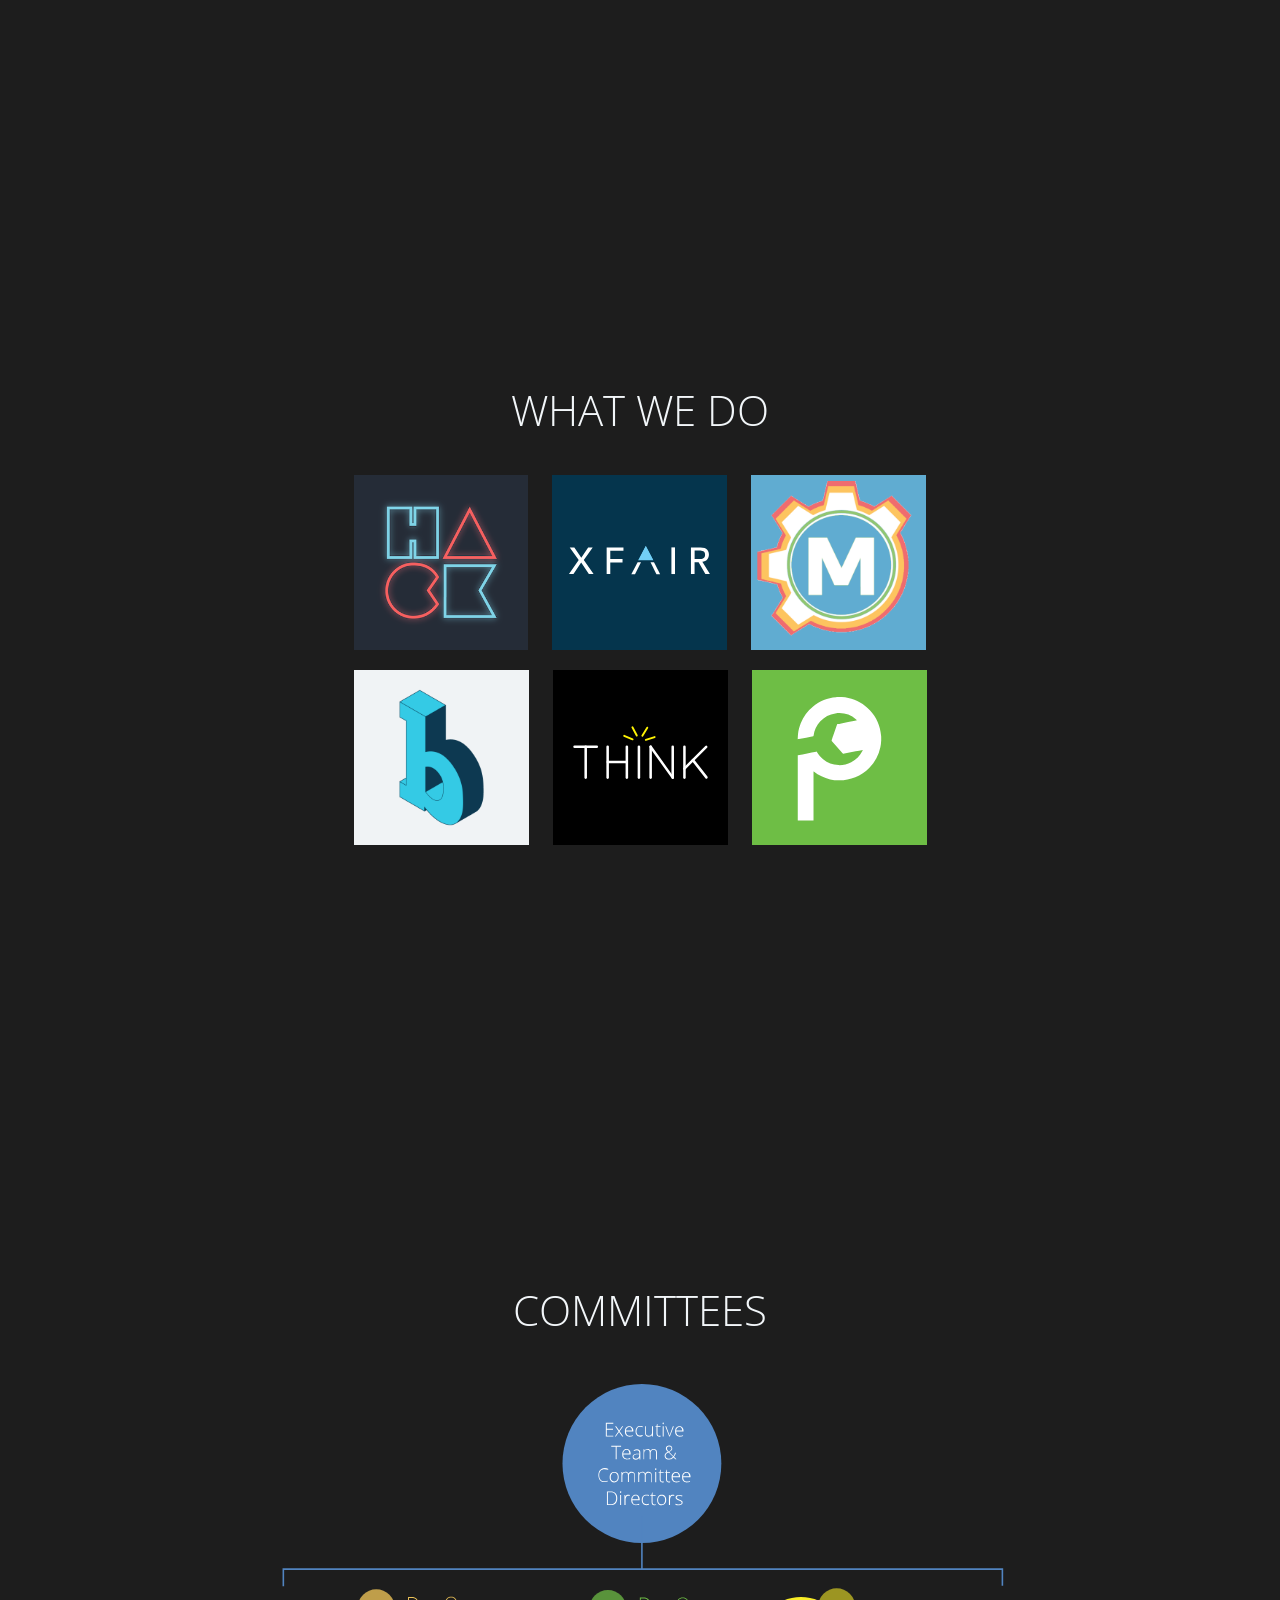
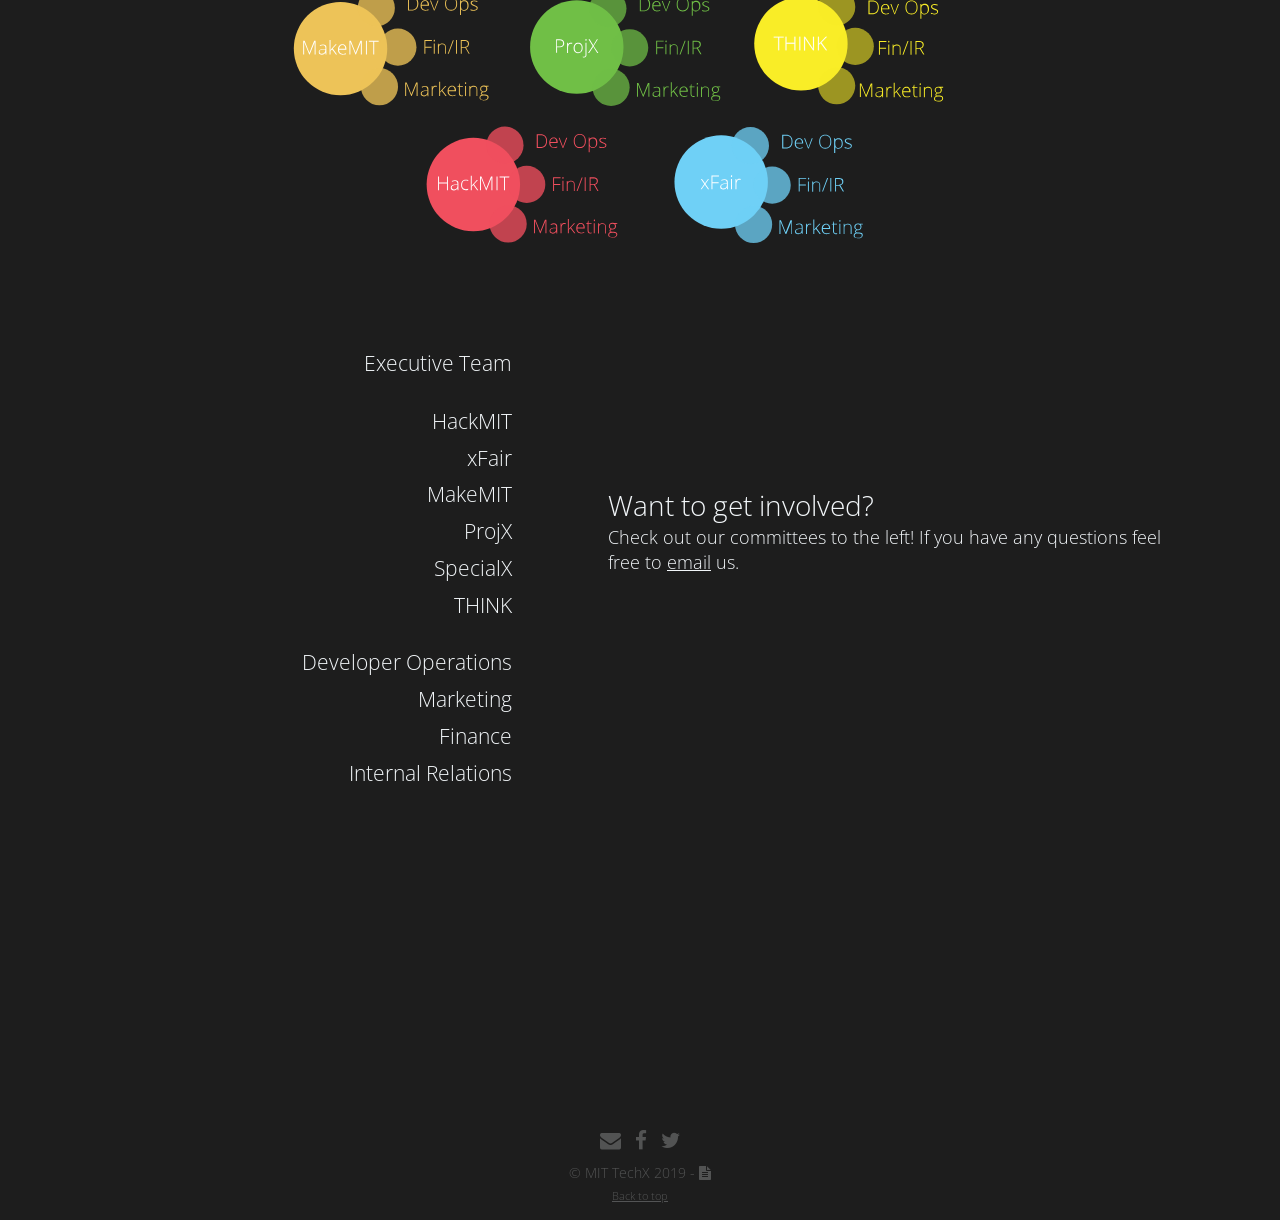
==== commit 94c7de25: "changes for new exec!" ====
--- a/index.html
+++ b/index.html
@@ -133,13 +133,13 @@
           <div class="person">
             <div class="image managing-director"></div>
             <div class="name">
-              Ramya Nagarajan
+              Amy Kim
             </div>
           </div>
           <div class="person">
             <div class="image associate-director"></div>
             <div class="name">
-              Jessica Zhu
+              Allan Garcia-Zych
             </div>
           </div>
         </div>
@@ -156,13 +156,13 @@
           <div class="person">
             <div class="image hackmit-director-1"></div>
             <div class="name">
-              Michael Silver
+              Jessica Sun
             </div>
           </div>
           <div class="person">
             <div class="image hackmit-director-2"></div>
             <div class="name">
-              Jessica Sun
+              Jack Cook
             </div>
           </div>
         </div>
@@ -177,151 +177,151 @@
         <div class="directors">
           Directors:<br/>
           <div class="person">
-            <div class="image logs-director"></div>
+            <div class="image xfair-director1"></div>
+            <div class="name">
+              Jessica Lee
+            </div>
+          </div>
+          <div class="person">
+            <div class="image xfair-director2"></div>
+            <div class="name">
+              Madie Wang
+            </div>
+          </div>
+        </div>
+      </div>
+      <div class="committee" id="make" hidden>
+        <div class="name">
+          MakeMIT
+        </div>
+        <div class="description">
+          MakeMIT organizes one of the world's largest hardware hackathons, bringing together hundreds of makers, designers, artists, and engineers to bring their crazy ideas to life. We need enthusiastic organizers who are passionate about fostering a creative and collaborative environment for our participating hackers!
+        </div>
+        <div class="directors">
+          Director:<br/>
+          <div class="person">
+            <div class="image makemit-director"></div>
+            <div class="name">
+              Tiffany Huang
+            </div>
+          </div>
+        </div>
+      </div>
+      <div class="committee" id="projx" hidden>
+        <div class="name">
+          ProjX
+        </div>
+        <div class="description">
+			The ProjX team grants funding to MIT students who want to build cool stuff. We also host showcase events, maintain an online gallery, and run occasional workshops. Our mission is to encourage and enable MIT students to pursue side projects--see <a href="https://medium.com/mittechx/projx-projects-ecef9025d5bb">here</a> for more details. If you enjoy meeting people with awesome ideas and supporting the maker culture here at MIT, then ProjX is the committee for you!
+        </div>
+        <div class="directors">
+          Director:<br/>
+          <div class="person">
+            <div class="image projx-director"></div>
+            <div class="name">
+              Jimmy Tran
+            </div>
+          </div>
+        </div>
+      </div>
+      <div class="committee" id="specialx" hidden>
+        <div class="name">
+          SpecialX
+        </div>
+        <div class="description">
+      The SpecialX committee works together to run awesome events like MIT VR Demo Day, JankHack, and more!
+        </div>
+        <div class="directors">
+          Director:<br/>
+          <div class="person">
+            <div class="image special-x-director"></div>
+            <div class="name">
+              Maya Koneval
+            </div>
+          </div>
+        </div>
+      </div>
+      <div class="committee" id="think" hidden>
+        <div class="name">
+          THINK
+        </div>
+        <div class="description">
+          THINK aims to make STEM research and development accessible to high school students across the nation. We organize a competition in which high schoolers submit project proposals from which we select 4-6 finalists who are awarded seed funding for their projects.  New for 2016 is THINK: Out of the Box, which specifically targets local, underprivileged students in the Boston area.
+        </div>
+        <div class="directors">
+          Director:<br/>
+          <div class="person">
+            <div class="image think-director"></div>
+            <div class="name">
+              Aditya Jog
+            </div>
+          </div>
+        </div>
+      </div>
+      <div class="committee" id="devops" hidden>
+        <div class="name">
+          Developer Operations
+        </div>
+        <div class="description">
+          With projects ranging from behind-the-scenes, mission-critical web software to public-facing marketing campaigns, DevOps allows you to contribute to TechX while developing your programming chops. Students with coding experience are encouraged to apply for a dev position!
+        </div>
+        <div class="directors">
+          Director:<br/>
+          <div class="person">
+            <div class="image devops-director"></div>
+            <div class="name">
+              Bryan Chen
+            </div>
+          </div>
+        </div>
+      </div>
+      <div class="committee" id="mkt" hidden>
+        <div class="name">
+          Marketing
+        </div>
+        <div class="description">
+          The Marketing team is the creative direction behind TechX - we design and deploy all forms of branding and advertising. We're looking for designers (no experience required), video-makers, social media junkies, and people interested in publicity positions!
+        </div>
+        <div class="directors">
+          Director:<br/>
+          <div class="person">
+            <div class="image marketing-director"></div>
+            <div class="name">
+              Rachel Kwak
+            </div>
+          </div>
+        </div>
+      </div>
+      <div class="committee" id="fin" hidden>
+        <div class="name">
+          Finance
+        </div>
+        <div class="description">
+          The finance committee works together to help make the amazing events TechX puts together possible, by ensuring each committee has adequate funding, and by managing RFPs.
+        </div>
+        <div class="directors">
+          Director:<br/>
+          <div class="person">
+            <div class="image fin-director"></div>
+            <div class="name">
+              Amber Lu
+            </div>
+          </div>
+        </div>
+      </div>
+      <div class="committee" id="ir" hidden>
+        <div class="name">
+          Internal Relations
+        </div>
+        <div class="description">
+          The internal relations team works to bring together the TechX family through organizing exciting club-wide events, connecting committees, and expanding our alumni involvement. If you're upbeat, energetic, and interested in planning events, meeting new people, and helping shape the TechX community, we'd love to have you with us!
+        </div>
+        <div class="directors">
+          Director:<br/>
+          <div class="person">
+            <div class="image ir-director"></div>
             <div class="name">
               Savannah En
-            </div>
-          </div>
-          <div class="person">
-            <div class="image cr-director"></div>
-            <div class="name">
-              Amy Kim
-            </div>
-          </div>
-        </div>
-      </div>
-      <div class="committee" id="make" hidden>
-        <div class="name">
-          MakeMIT
-        </div>
-        <div class="description">
-          MakeMIT organizes one of the world's largest hardware hackathons, bringing together hundreds of makers, designers, artists, and engineers to bring their crazy ideas to life. We need enthusiastic organizers who are passionate about fostering a creative and collaborative environment for our participating hackers!
-        </div>
-        <div class="directors">
-          Director:<br/>
-          <div class="person">
-            <div class="image makemit-director"></div>
-            <div class="name">
-              Albert Yue
-            </div>
-          </div>
-        </div>
-      </div>
-      <div class="committee" id="projx" hidden>
-        <div class="name">
-          ProjX
-        </div>
-        <div class="description">
-			The ProjX team grants funding to MIT students who want to build cool stuff. We also host showcase events, maintain an online gallery, and run occasional workshops. Our mission is to encourage and enable MIT students to pursue side projects--see <a href="https://medium.com/mittechx/projx-projects-ecef9025d5bb">here</a> for more details. If you enjoy meeting people with awesome ideas and supporting the maker culture here at MIT, then ProjX is the committee for you!
-        </div>
-        <div class="directors">
-          Director:<br/>
-          <div class="person">
-            <div class="image projx-director"></div>
-            <div class="name">
-              Rachel Groberman
-            </div>
-          </div>
-        </div>
-      </div>
-      <div class="committee" id="specialx" hidden>
-        <div class="name">
-          SpecialX
-        </div>
-        <div class="description">
-      The SpecialX committee works together to run awesome events like MIT VR Demo Day, JankHack, and more!
-        </div>
-        <div class="directors">
-          Director:<br/>
-          <div class="person">
-            <div class="image special-x-director"></div>
-            <div class="name">
-              Anthony Liu
-            </div>
-          </div>
-        </div>
-      </div>
-      <div class="committee" id="think" hidden>
-        <div class="name">
-          THINK
-        </div>
-        <div class="description">
-          THINK aims to make STEM research and development accessible to high school students across the nation. We organize a competition in which high schoolers submit project proposals from which we select 4-6 finalists who are awarded seed funding for their projects.  New for 2016 is THINK: Out of the Box, which specifically targets local, underprivileged students in the Boston area.
-        </div>
-        <div class="directors">
-          Director:<br/>
-          <div class="person">
-            <div class="image think-director"></div>
-            <div class="name">
-              Allan Garcia-Zych
-            </div>
-          </div>
-        </div>
-      </div>
-      <div class="committee" id="devops" hidden>
-        <div class="name">
-          Developer Operations
-        </div>
-        <div class="description">
-          With projects ranging from behind-the-scenes, mission-critical web software to public-facing marketing campaigns, DevOps allows you to contribute to TechX while developing your programming chops. Students with coding experience are encouraged to apply for a dev position!
-        </div>
-        <div class="directors">
-          Director:<br/>
-          <div class="person">
-            <div class="image devops-director"></div>
-            <div class="name">
-              Anton Cao
-            </div>
-          </div>
-        </div>
-      </div>
-      <div class="committee" id="mkt" hidden>
-        <div class="name">
-          Marketing
-        </div>
-        <div class="description">
-          The Marketing team is the creative direction behind TechX - we design and deploy all forms of branding and advertising. We're looking for designers (no experience required), video-makers, social media junkies, and people interested in publicity positions!
-        </div>
-        <div class="directors">
-          Director:<br/>
-          <div class="person">
-            <div class="image marketing-director"></div>
-            <div class="name">
-              Su Yang
-            </div>
-          </div>
-        </div>
-      </div>
-      <div class="committee" id="fin" hidden>
-        <div class="name">
-          Finance
-        </div>
-        <div class="description">
-          The finance committee works together to help make the amazing events TechX puts together possible, by ensuring each committee has adequate funding, and by managing RFPs.
-        </div>
-        <div class="directors">
-          Director:<br/>
-          <div class="person">
-            <div class="image fin-director"></div>
-            <div class="name">
-              Ria Das
-            </div>
-          </div>
-        </div>
-      </div>
-      <div class="committee" id="ir" hidden>
-        <div class="name">
-          Internal Relations
-        </div>
-        <div class="description">
-          The internal relations team works to bring together the TechX family through organizing exciting club-wide events, connecting committees, and expanding our alumni involvement. If you're upbeat, energetic, and interested in planning events, meeting new people, and helping shape the TechX community, we'd love to have you with us!
-        </div>
-        <div class="directors">
-          Director:<br/>
-          <div class="person">
-            <div class="image ir-director"></div>
-            <div class="name">
-              Neena Dugar
             </div>
           </div>
         </div>
@@ -336,7 +336,7 @@
       <a href="https://twitter.com/MITtechx" target="_blank"><i class="fa fa-twitter fa-2x"></i></a>
     </div>
     <div class="copyright">
-      &copy; MIT TechX 2018 - <a id="constitution" href="/constitution.pdf" target="_blank"><i class="fa fa-file-text"></i></a>
+      &copy; MIT TechX 2019 - <a id="constitution" href="/constitution.pdf" target="_blank"><i class="fa fa-file-text"></i></a>
     </div>
     <div class="elevator">
       <a id="elevator">Back to top</a>
--- a/stylesheets/style.css
+++ b/stylesheets/style.css
@@ -1,21 +1,24 @@
 .title {
   color: #f2f6f9;
   font-size: 3em;
-  margin-bottom: 25px; }
+  margin-bottom: 25px;
+}
 
 a {
   color: rgba(242, 246, 249, 0.25);
   text-decoration: none;
   transition: all 300ms;
   -ms-transition: all 300ms;
-  -webkit-transition: all 300ms; }
+  -webkit-transition: all 300ms;
+}
 
 a:hover {
   color: #f2f6f9;
   text-decoration: none;
   transition: all 300ms;
   -ms-transition: all 300ms;
-  -webkit-transition: all 300ms; }
+  -webkit-transition: all 300ms;
+}
 
 html, body {
   height: 100vh;
@@ -24,403 +27,539 @@
   margin: 0;
   text-align: center;
   font-family: "Open Sans", sans-serif;
-  font-weight: 300; }
-  html section, body section {
-    height: 100vh;
-    width: 100vw;
-    position: relative; }
-  html div, body div {
-    position: relative; }
+  font-weight: 300;
+}
+html section, body section {
+  height: 100vh;
+  width: 100vw;
+  position: relative;
+}
+html div, body div {
+  position: relative;
+}
 
 body {
-  background: #1d1d1d; }
+  background: #1d1d1d;
+}
 
 nav.navbar.navbar-inverse {
   background-color: #1d1d1d;
   border: none;
-  font-size: 1.5em; }
-  nav.navbar.navbar-inverse .navbar-nav {
-    float: none;
-    display: inline-block;
-    margin-bottom: -8px; }
-    nav.navbar.navbar-inverse .navbar-nav a#blue {
-      color: #5083bf; }
-    nav.navbar.navbar-inverse .navbar-nav a#blue:hover {
-      color: #f2f6f9; }
-    nav.navbar.navbar-inverse .navbar-nav li > a {
-      padding: 25px;
-      color: rgba(242, 246, 249, 0.25);
-      cursor: pointer; }
-    nav.navbar.navbar-inverse .navbar-nav li > a:hover {
-      color: #f2f6f9; }
+  font-size: 1.5em;
+}
+nav.navbar.navbar-inverse .navbar-nav {
+  float: none;
+  display: inline-block;
+  margin-bottom: -8px;
+}
+nav.navbar.navbar-inverse .navbar-nav a#blue {
+  color: #5083bf;
+}
+nav.navbar.navbar-inverse .navbar-nav a#blue:hover {
+  color: #f2f6f9;
+}
+nav.navbar.navbar-inverse .navbar-nav li > a {
+  padding: 25px;
+  color: rgba(242, 246, 249, 0.25);
+  cursor: pointer;
+}
+nav.navbar.navbar-inverse .navbar-nav li > a:hover {
+  color: #f2f6f9;
+}
 
 #main {
   text-align: center;
-  padding-top: 35vh; }
-  #main .logo {
-    height: 10em; }
-  #main .subtitle {
-    margin-top: 10px;
-    color: #f2f6f9;
-    font-size: 1.75em; }
-  #main a.down {
-    position: absolute;
-    bottom: 10vh;
-    cursor: pointer; }
-  #main .glyphicon {
-    font-size: 1.75em; }
+  padding-top: 35vh;
+}
+#main .logo {
+  height: 10em;
+}
+#main .subtitle {
+  margin-top: 10px;
+  color: #f2f6f9;
+  font-size: 1.75em;
+}
+#main a.down {
+  position: absolute;
+  bottom: 10vh;
+  cursor: pointer;
+}
+#main .glyphicon {
+  font-size: 1.75em;
+}
 
 #who {
-  padding: 20vh 0; }
-  #who .equation-wrapper {
-    margin-bottom: 20px; }
-    #who .equation-wrapper .equation {
-      width: 70%; }
-  #who .content {
-    padding: 0 15vw;
-    color: #f2f6f9;
-    font-size: 1.25em; }
+  padding: 20vh 0;
+}
+#who .equation-wrapper {
+  margin-bottom: 20px;
+}
+#who .equation-wrapper .equation {
+  width: 70%;
+}
+#who .content {
+  padding: 0 15vw;
+  color: #f2f6f9;
+  font-size: 1.25em;
+}
 
 #what {
-  padding-top: 20vh; }
-  #what .line {
-    width: 100vw;
-    padding: 10px 0; }
-    #what .line a {
-      padding: 10px; }
-      #what .line a img.square {
-        height: 175px; }
+  padding-top: 20vh;
+}
+#what .line {
+  width: 100vw;
+  padding: 10px 0;
+}
+#what .line a {
+  padding: 10px;
+}
+#what .line a img.square {
+  height: 175px;
+}
 
 #committees {
   padding-top: 20vh;
   height: 180vh;
-  overflow: auto; }
-  #committees .infographic-wrapper {
-    height: 60vh;
-    margin: 25px 0 40px 0; }
-    #committees .infographic-wrapper .infographic {
-      height: 100%;
-      width: 100%; }
-  #committees .left {
-    width: 40vw;
-    color: #f2f6f9;
-    text-align: right;
-    font-size: 1.5em;
-    display: inline-block;
-    float: left; }
-    #committees .left ul {
-      margin-bottom: 0;
-      padding-left: 0;
-      list-style-type: none;
-      cursor: pointer;
-      line-height: 1.75em;
-      display: inline-block; }
-      #committees .left ul li {
-        width: auto; }
-      #committees .left ul li:hover {
-        color: #5083bf; }
-      #committees .left ul .break {
-        margin-bottom: 1em; }
-  #committees .right {
-    width: 45vw;
-    color: #f2f6f9;
-    text-align: left;
-    display: inline-block; }
-    #committees .right .default {
-      margin-top: 10em; }
-      #committees .right .default .name {
-        font-size: 2em; }
-      #committees .right .default .description {
-        font-size: 1.25em; }
-        #committees .right .default .description a {
-          text-decoration: underline;
-          color: #f2f6f9; }
-        #committees .right .default .description a:visited {
-          color: #f2f6f9; }
-    #committees .right .committee .name {
-      font-size: 2em;
-      margin-bottom: 30px; }
-    #committees .right .committee .description {
-      font-size: 1.25em;
-      margin-bottom: 3em; }
-    #committees .right .committee .directors {
-      font-size: 1.25em; }
-      #committees .right .committee .directors .person {
-        display: inline-block;
-        margin: 10px 10px 0 0; }
-        #committees .right .committee .directors .person .name {
-          background: #1d1d1d;
-          color: #f2f6f9;
-          text-align: center;
-          font-weight: 400;
-          font-size: 0.8em;
-          padding: 8px;
-          border-radius: 0 0 5px 5px; }
-        #committees .right .committee .directors .person .image {
-          display: inline-block;
-          background: url(/img/team/q.png);
-          background-size: contain;
-          height: 150px;
-          width: 150px;
-          border-radius: 5px 5px 0 0;
-          margin: 0 0 -6px 0;
-         /*
-         &.think-director1 {
-           background: url(/img/team/serious_sooraj.jpg);
-           background-size: contain;
-           &:hover {
-             background: url(/img/team/funny_sooraj.jpg);
-             background-size: contain;
-           }
-         }
-         &.think-director2 {
-           background: url(/img/team/serious_ramya.jpg);
-           background-size: contain;
-           &:hover {
-             background: url(/img/team/funny_ramya.jpg);
-             background-size: contain;
-           }
-         }
-        */ }
-          #committees .right .committee .directors .person .image:hover {
-            -webkit-transition: background 1s;
-            -moz-transition: background 1s;
-            -o-transition: background 1s;
-            transition: background 1s; }
-          #committees .right .committee .directors .person .image.managing-director {
-            background: url(/img/team/serious_ramya.jpg);
-            background-size: contain; }
-            #committees .right .committee .directors .person .image.managing-director:hover {
-              background: url(/img/team/funny_ramya.jpg);
-              background-size: contain; }
-          #committees .right .committee .directors .person .image.associate-director {
-            background: url(/img/team/serious_jessica.JPG);
-            background-size: contain; }
-            #committees .right .committee .directors .person .image.associate-director:hover {
-              background: url(/img/team/funny_jessica.JPG);
-              background-size: contain; }
-          #committees .right .committee .directors .person .image.makemit-director {
-            background: url(/img/team/serious_albert.jpg);
-            background-size: contain; }
-            #committees .right .committee .directors .person .image.makemit-director:hover {
-              background: url(/img/team/funny_albert.jpg);
-              background-size: contain; }
-          #committees .right .committee .directors .person .image.logs-director {
-            background: url(/img/team/serious_savannah.jpg);
-            background-size: contain; }
-            #committees .right .committee .directors .person .image.logs-director:hover {
-              background: url(/img/team/funny_savannah.jpg);
-              background-size: contain; }
-          #committees .right .committee .directors .person .image.cr-director {
-            background: url(/img/team/serious_amy.jpg);
-            background-size: contain; }
-            #committees .right .committee .directors .person .image.cr-director:hover {
-              background: url(/img/team/funny_amy.jpg);
-              background-size: contain; }
-          #committees .right .committee .directors .person .image.think-director {
-            background: url(/img/team/serious_allan.jpg);
-            background-size: contain; }
-            #committees .right .committee .directors .person .image.think-director:hover {
-              background: url(/img/team/funny_allan.jpg);
-              background-size: contain; }
-          #committees .right .committee .directors .person .image.hackmit-director-1 {
-            background: url(/img/team/serious_michael.jpg);
-            background-size: contain; }
-            #committees .right .committee .directors .person .image.hackmit-director-1:hover {
-              background: url(/img/team/funny_michael.jpg);
-              background-size: contain; }
-          #committees .right .committee .directors .person .image.hackmit-director-2 {
-            background: url(/img/team/serious_jess.jpg);
-            background-size: contain; }
-            #committees .right .committee .directors .person .image.hackmit-director-2:hover {
-              background: url(/img/team/funny_jess.jpg);
-              background-size: contain; }
-          #committees .right .committee .directors .person .image.projx-director {
-            background: url(/img/team/serious_rachel.jpg);
-            background-size: contain; }
-            #committees .right .committee .directors .person .image.projx-director:hover {
-              background: url(/img/team/funny_rachel.jpg);
-              background-size: contain; }
-          #committees .right .committee .directors .person .image.marketing-director {
-            background: url(/img/team/serious_su.jpg);
-            background-size: contain; }
-            #committees .right .committee .directors .person .image.marketing-director:hover {
-              background: url(/img/team/funny_su.jpg);
-              background-size: contain; }
-          #committees .right .committee .directors .person .image.devops-director {
-            background: url(/img/team/serious_anton.jpg);
-            background-size: contain; }
-            #committees .right .committee .directors .person .image.devops-director:hover {
-              background: url(/img/team/funny_anton.jpg);
-              background-size: contain; }
-          #committees .right .committee .directors .person .image.fin-director {
-            background: url(/img/team/serious_ria.jpg);
-            background-size: contain; }
-            #committees .right .committee .directors .person .image.fin-director:hover {
-              background: url(/img/team/funny_ria.jpg);
-              background-size: contain; }
-          #committees .right .committee .directors .person .image.ir-director {
-            background: url(/img/team/serious_neena.jpg);
-            background-size: contain; }
-            #committees .right .committee .directors .person .image.ir-director:hover {
-              background: url(/img/team/funny_neena.jpg);
-              background-size: contain; }
-          #committees .right .committee .directors .person .image.special-x-director {
-            background: url(/img/team/serious_ant.jpg);
-            background-size: contain; }
-            #committees .right .committee .directors .person .image.special-x-director:hover {
-              background: url(/img/team/funny_ant.jpg);
-              background-size: contain; }
+  overflow: auto;
+}
+#committees .infographic-wrapper {
+  height: 60vh;
+  margin: 25px 0 40px 0;
+}
+#committees .infographic-wrapper .infographic {
+  height: 100%;
+  width: 100%;
+}
+#committees .left {
+  width: 40vw;
+  color: #f2f6f9;
+  text-align: right;
+  font-size: 1.5em;
+  display: inline-block;
+  float: left;
+}
+#committees .left ul {
+  margin-bottom: 0;
+  padding-left: 0;
+  list-style-type: none;
+  cursor: pointer;
+  line-height: 1.75em;
+  display: inline-block;
+}
+#committees .left ul li {
+  width: auto;
+}
+#committees .left ul li:hover {
+  color: #5083bf;
+}
+#committees .left ul .break {
+  margin-bottom: 1em;
+}
+#committees .right {
+  width: 45vw;
+  color: #f2f6f9;
+  text-align: left;
+  display: inline-block;
+}
+#committees .right .default {
+  margin-top: 10em;
+}
+#committees .right .default .name {
+  font-size: 2em;
+}
+#committees .right .default .description {
+  font-size: 1.25em;
+}
+#committees .right .default .description a {
+  text-decoration: underline;
+  color: #f2f6f9;
+}
+#committees .right .default .description a:visited {
+  color: #f2f6f9;
+}
+#committees .right .committee .name {
+  font-size: 2em;
+  margin-bottom: 30px;
+}
+#committees .right .committee .description {
+  font-size: 1.25em;
+  margin-bottom: 3em;
+}
+#committees .right .committee .directors {
+  font-size: 1.25em;
+}
+#committees .right .committee .directors .person {
+  display: inline-block;
+  margin: 10px 10px 0 0;
+}
+#committees .right .committee .directors .person .name {
+  background: #1d1d1d;
+  color: #f2f6f9;
+  text-align: center;
+  font-weight: 400;
+  font-size: 0.8em;
+  padding: 8px;
+  border-radius: 0 0 5px 5px;
+}
+#committees .right .committee .directors .person .image {
+  display: inline-block;
+  background: url(/img/team/q.png);
+  background-size: contain;
+  height: 150px;
+  width: 150px;
+  border-radius: 5px 5px 0 0;
+  margin: 0 0 -6px 0;
+  /*
+   &.think-director1 {
+     background: url(/img/team/serious_sooraj.jpg);
+     background-size: contain;
+     &:hover {
+       background: url(/img/team/funny_sooraj.jpg);
+       background-size: contain;
+     }
+   }
+   &.think-director2 {
+     background: url(/img/team/serious_ramya.jpg);
+     background-size: contain;
+     &:hover {
+       background: url(/img/team/funny_ramya.jpg);
+       background-size: contain;
+     }
+   }
+  */
+}
+#committees .right .committee .directors .person .image:hover {
+  -webkit-transition: background 1s;
+  -moz-transition: background 1s;
+  -o-transition: background 1s;
+  transition: background 1s;
+}
+#committees .right .committee .directors .person .image.managing-director {
+  background: url(/img/team/regular_amy.jpg);
+  background-size: contain;
+}
+#committees .right .committee .directors .person .image.managing-director:hover {
+  background: url(/img/team/funny_amy.jpg);
+  background-size: contain;
+}
+#committees .right .committee .directors .person .image.associate-director {
+  background: url(/img/team/regular_allan.jpg);
+  background-size: contain;
+}
+#committees .right .committee .directors .person .image.associate-director:hover {
+  background: url(/img/team/funny_allan.jpg);
+  background-size: contain;
+}
+#committees .right .committee .directors .person .image.makemit-director {
+  background: url(/img/team/regular_tiffany.jpg);
+  background-size: contain;
+}
+#committees .right .committee .directors .person .image.makemit-director:hover {
+  background: url(/img/team/funny_tiffany.jpg);
+  background-size: contain;
+}
+#committees .right .committee .directors .person .image.xfair-director1 {
+  background: url(/img/team/regular_jessica_lee.png);
+  background-size: contain;
+}
+#committees .right .committee .directors .person .image.xfair-director1:hover {
+  background: url(/img/team/funny_jessica_lee.jpg);
+  background-size: contain;
+}
+#committees .right .committee .directors .person .image.xfair-director2 {
+  background: url(/img/team/regular_madie.jpg);
+  background-size: contain;
+}
+#committees .right .committee .directors .person .image.xfair-director2:hover {
+  background: url(/img/team/funny_madie.jpg);
+  background-size: contain;
+}
+#committees .right .committee .directors .person .image.think-director {
+  background: url(/img/team/regular_aditya.jpg);
+  background-size: contain;
+}
+#committees .right .committee .directors .person .image.think-director:hover {
+  background: url(/img/team/funny_aditya.jpg);
+  background-size: contain;
+}
+#committees .right .committee .directors .person .image.hackmit-director-1 {
+  background: url(/img/team/regular_jessica_sun.png);
+  background-size: contain;
+}
+#committees .right .committee .directors .person .image.hackmit-director-1:hover {
+  background: url(/img/team/funny_jessica_sun.png);
+  background-size: contain;
+}
+#committees .right .committee .directors .person .image.hackmit-director-2 {
+  background: url(/img/team/regular_jack.jpg);
+  background-size: contain;
+}
+#committees .right .committee .directors .person .image.hackmit-director-2:hover {
+  background: url(/img/team/funny_jack.jpg);
+  background-size: contain;
+}
+#committees .right .committee .directors .person .image.projx-director {
+  background: url(/img/team/regular_jimmy.jpg);
+  background-size: contain;
+}
+#committees .right .committee .directors .person .image.projx-director:hover {
+  background: url(/img/team/funny_jimmy.jpg);
+  background-size: contain;
+}
+#committees .right .committee .directors .person .image.marketing-director {
+  background: url(/img/team/regular_rachel.png);
+  background-size: contain;
+}
+#committees .right .committee .directors .person .image.marketing-director:hover {
+  background: url(/img/team/funny_rachel.jpg);
+  background-size: contain;
+}
+#committees .right .committee .directors .person .image.devops-director {
+  background: url(/img/team/regular_bryan.jpg);
+  background-size: contain;
+}
+#committees .right .committee .directors .person .image.devops-director:hover {
+  background: url(/img/team/funny_bryan.jpg);
+  background-size: contain;
+}
+#committees .right .committee .directors .person .image.fin-director {
+  background: url(/img/team/regular_amber.jpg);
+  background-size: contain;
+}
+#committees .right .committee .directors .person .image.fin-director:hover {
+  background: url(/img/team/funny_amber.jpg);
+  background-size: contain;
+}
+#committees .right .committee .directors .person .image.ir-director {
+  background: url(/img/team/regular_savannah.jpg);
+  background-size: contain;
+}
+#committees .right .committee .directors .person .image.ir-director:hover {
+  background: url(/img/team/funny_savannah.jpg);
+  background-size: contain;
+}
+#committees .right .committee .directors .person .image.special-x-director {
+  background: url(/img/team/regular_maya.png);
+  background-size: contain;
+}
+#committees .right .committee .directors .person .image.special-x-director:hover {
+  background: url(/img/team/funny_maya.png);
+  background-size: contain;
+}
 
 footer {
   height: 100px;
   padding-top: 10px;
-  color: rgba(242, 246, 249, 0.25); }
-  footer .icons {
-    margin-bottom: 5px; }
-    footer .icons a {
-      font-size: .75em;
-      display: inline-block;
-      margin: 0 5px; }
-  footer .copyright {
-    font-size: 1em;
-    margin: 10px 0 5px 0; }
-  footer .elevator {
-    font-size: 0.8em;
-    text-decoration: underline; }
+  color: rgba(242, 246, 249, 0.25);
+}
+footer .icons {
+  margin-bottom: 5px;
+}
+footer .icons a {
+  font-size: 0.75em;
+  display: inline-block;
+  margin: 0 5px;
+}
+footer .copyright {
+  font-size: 1em;
+  margin: 10px 0 5px 0;
+}
+footer .elevator {
+  font-size: 0.8em;
+  text-decoration: underline;
+}
 
 @media only screen and (max-width: 768px) {
   #what {
-    padding-top: 25vh; }
+    padding-top: 25vh;
+  }
 
   #committees {
     padding-top: 22vh;
-    height: 100vh; } }
+    height: 100vh;
+  }
+}
 @media only screen and (max-width: 736px) {
   #main .logo {
-    height: 5em; }
+    height: 5em;
+  }
 
   #who {
-    padding-top: 35vh; }
+    padding-top: 35vh;
+  }
 
   #what {
-    padding-top: 20vh; }
-    #what .line {
-      padding: 5px 0; }
-      #what .line a {
-        padding: 5px; }
-        #what .line a img.square {
-          height: 100px; }
-
-  #committees {
-    height: 190vh; } }
+    padding-top: 20vh;
+  }
+  #what .line {
+    padding: 5px 0;
+  }
+  #what .line a {
+    padding: 5px;
+  }
+  #what .line a img.square {
+    height: 100px;
+  }
+
+  #committees {
+    height: 190vh;
+  }
+}
 @media only screen and (max-width: 667px) {
   #main {
-    padding-top: 30vh; }
+    padding-top: 30vh;
+  }
 
   #who {
-    padding-top: 30vh; }
+    padding-top: 30vh;
+  }
 
   #what {
-    padding-top: 18vh; }
-    #what .title {
-      margin-bottom: 15px; }
-    #what .line > a > img.square {
-      height: 90px; }
-
-  #committees {
-    height: 200vh; }
-    #committees .left {
-      font-size: 1.4em; }
-    #committees .right {
-      width: 50vw; }
-      #committees .right .default {
-        margin-top: 8em; } }
+    padding-top: 18vh;
+  }
+  #what .title {
+    margin-bottom: 15px;
+  }
+  #what .line > a > img.square {
+    height: 90px;
+  }
+
+  #committees {
+    height: 200vh;
+  }
+  #committees .left {
+    font-size: 1.4em;
+  }
+  #committees .right {
+    width: 50vw;
+  }
+  #committees .right .default {
+    margin-top: 8em;
+  }
+}
 @media only screen and (max-width: 568px) {
   .title {
-    font-size: 2.5em; }
+    font-size: 2.5em;
+  }
 
   #who .content {
-    font-size: 1.1em; }
+    font-size: 1.1em;
+  }
 
   #what .title {
-    margin-bottom: 5px; }
+    margin-bottom: 5px;
+  }
   #what .line > a > img.square {
-    height: 90px; }
-
-  #committees {
-    height: 200vh; }
-    #committees .left {
-      font-size: 1.2em; }
-    #committees .right {
-      width: 50vw; }
-      #committees .right .default {
-        margin-top: 8em; }
-        #committees .right .default .description {
-          font-size: 1.1em; }
-      #committees .right .committee .description {
-        font-size: 1.1em;
-        margin-bottom: 2em; }
-      #committees .right .committee .directors .person .image {
-        height: 125px;
-        width: 125px; }
-      #committees .right .committee .directors .person .name {
-        font-size: .7em; } }
+    height: 90px;
+  }
+
+  #committees {
+    height: 200vh;
+  }
+  #committees .left {
+    font-size: 1.2em;
+  }
+  #committees .right {
+    width: 50vw;
+  }
+  #committees .right .default {
+    margin-top: 8em;
+  }
+  #committees .right .default .description {
+    font-size: 1.1em;
+  }
+  #committees .right .committee .description {
+    font-size: 1.1em;
+    margin-bottom: 2em;
+  }
+  #committees .right .committee .directors .person .image {
+    height: 125px;
+    width: 125px;
+  }
+  #committees .right .committee .directors .person .name {
+    font-size: 0.7em;
+  }
+}
 @media only screen and (max-width: 414px) {
   #what {
-    padding-top: 25vh; }
-    #what .title {
-      margin-bottom: 25px; }
-
-  #committees {
-    height: 135vh; }
-    #committees .left {
-      font-size: 1.1em; }
-    #committees .right .default {
-      margin-top: 5em; }
-    #committees .right .committee .description {
-      font-size: 1.1em;
-      margin-bottom: 2em; }
-    #committees .right .committee .directors .person .name {
-      margin-bottom: 1em; } }
+    padding-top: 25vh;
+  }
+  #what .title {
+    margin-bottom: 25px;
+  }
+
+  #committees {
+    height: 135vh;
+  }
+  #committees .left {
+    font-size: 1.1em;
+  }
+  #committees .right .default {
+    margin-top: 5em;
+  }
+  #committees .right .committee .description {
+    font-size: 1.1em;
+    margin-bottom: 2em;
+  }
+  #committees .right .committee .directors .person .name {
+    margin-bottom: 1em;
+  }
+}
 @media only screen and (max-width: 375px) {
   #what {
-    padding-top: 25vh; }
-    #what .title {
-      margin-bottom: 25px; }
-
-  #committees {
-    height: 160vh; }
-    #committees .left {
-      font-size: 1.1em; }
-    #committees .right .committee .description {
-      font-size: 1.1em;
-      margin-bottom: 2em; }
-    #committees .right .committee .directors .person .name {
-      margin-bottom: 1em; } }
+    padding-top: 25vh;
+  }
+  #what .title {
+    margin-bottom: 25px;
+  }
+
+  #committees {
+    height: 160vh;
+  }
+  #committees .left {
+    font-size: 1.1em;
+  }
+  #committees .right .committee .description {
+    font-size: 1.1em;
+    margin-bottom: 2em;
+  }
+  #committees .right .committee .directors .person .name {
+    margin-bottom: 1em;
+  }
+}
 @media only screen and (max-width: 320px) {
   .title {
-    font-size: 3em; }
+    font-size: 3em;
+  }
 
   #main .subtitle {
-    font-size: 1.25em; }
+    font-size: 1.25em;
+  }
 
   #who .content {
-    font-size: 1.25em; }
+    font-size: 1.25em;
+  }
 
   #what {
-    padding-top: 25vh; }
-    #what .title {
-      margin-bottom: 25px; }
-
-  #committees {
-    height: 190vh; }
-    #committees .left {
-      font-size: 1.1em; }
-    #committees .right .committee .description {
-      font-size: 1.1em;
-      margin-bottom: 2em; }
-    #committees .right .committee .directors .person .name {
-      margin-bottom: 1em; } }
+    padding-top: 25vh;
+  }
+  #what .title {
+    margin-bottom: 25px;
+  }
+
+  #committees {
+    height: 190vh;
+  }
+  #committees .left {
+    font-size: 1.1em;
+  }
+  #committees .right .committee .description {
+    font-size: 1.1em;
+    margin-bottom: 2em;
+  }
+  #committees .right .committee .directors .person .name {
+    margin-bottom: 1em;
+  }
+}
 
 /*# sourceMappingURL=style.css.map */
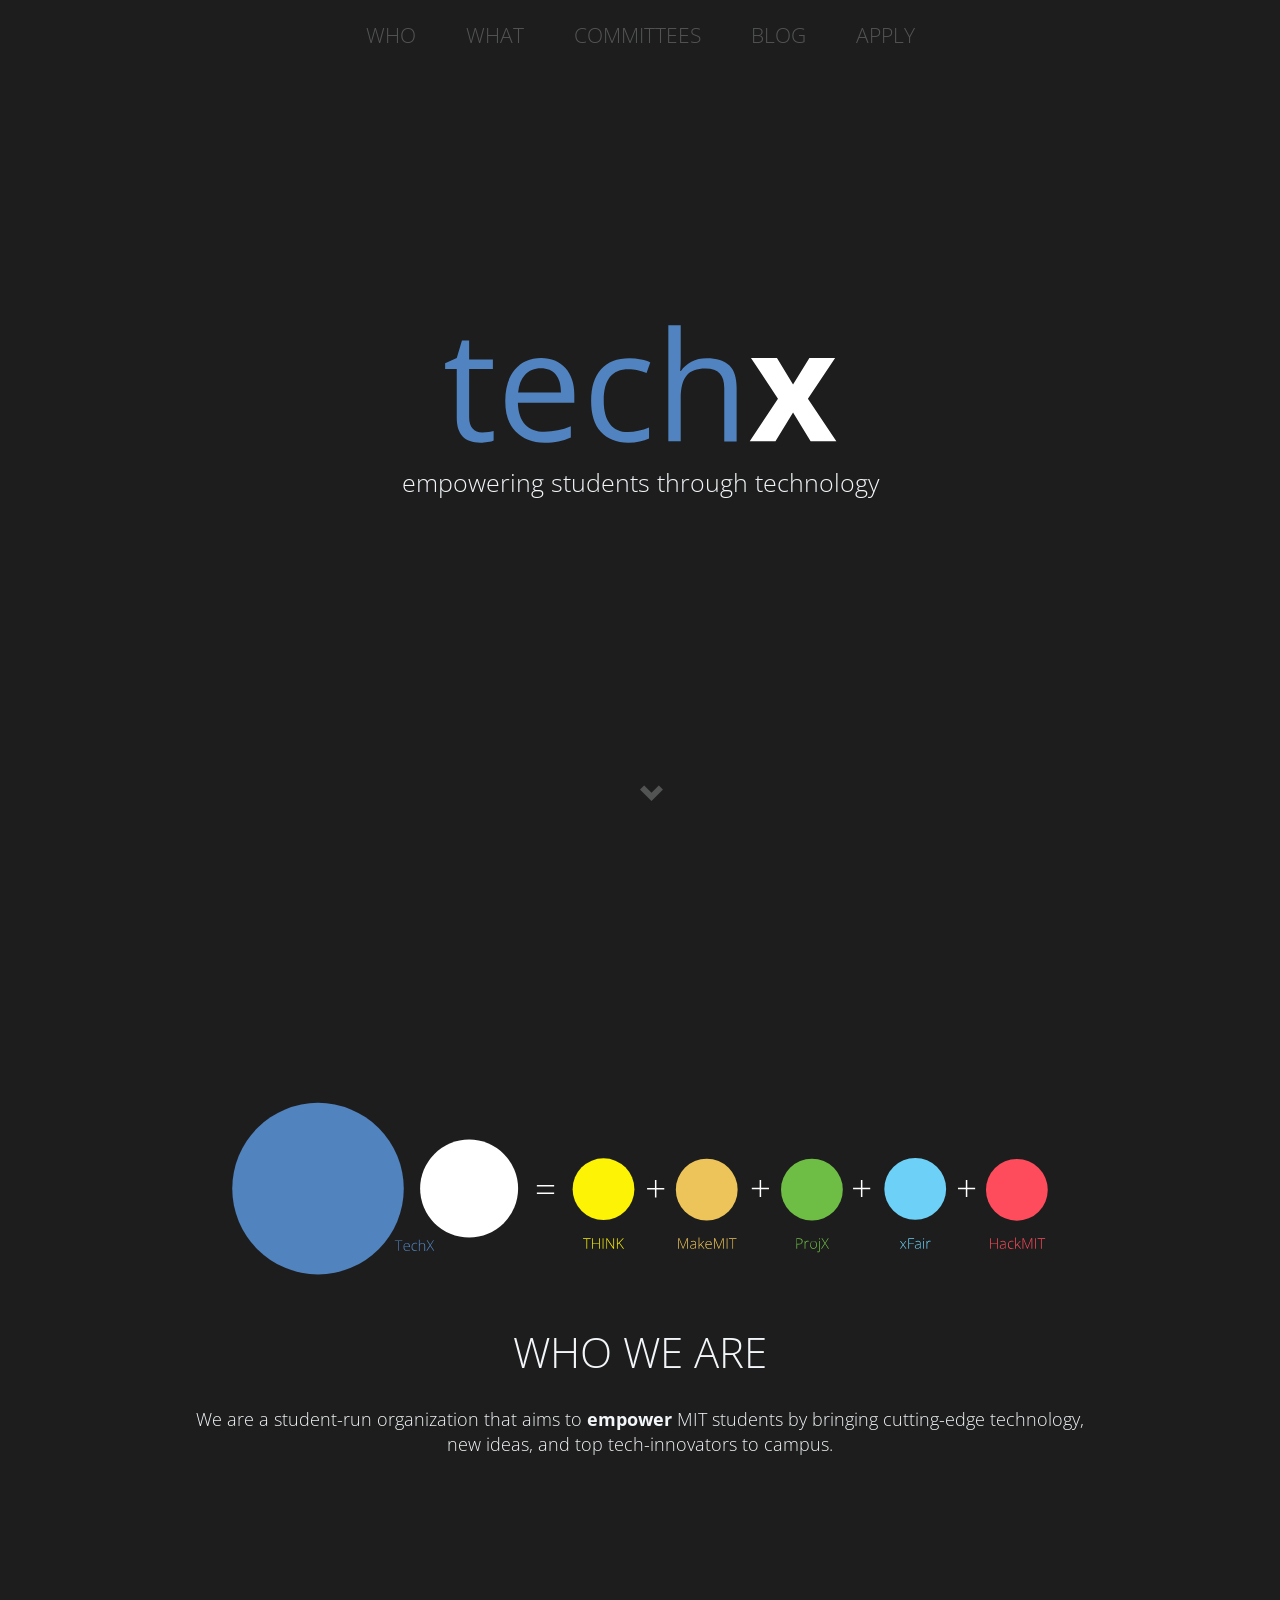
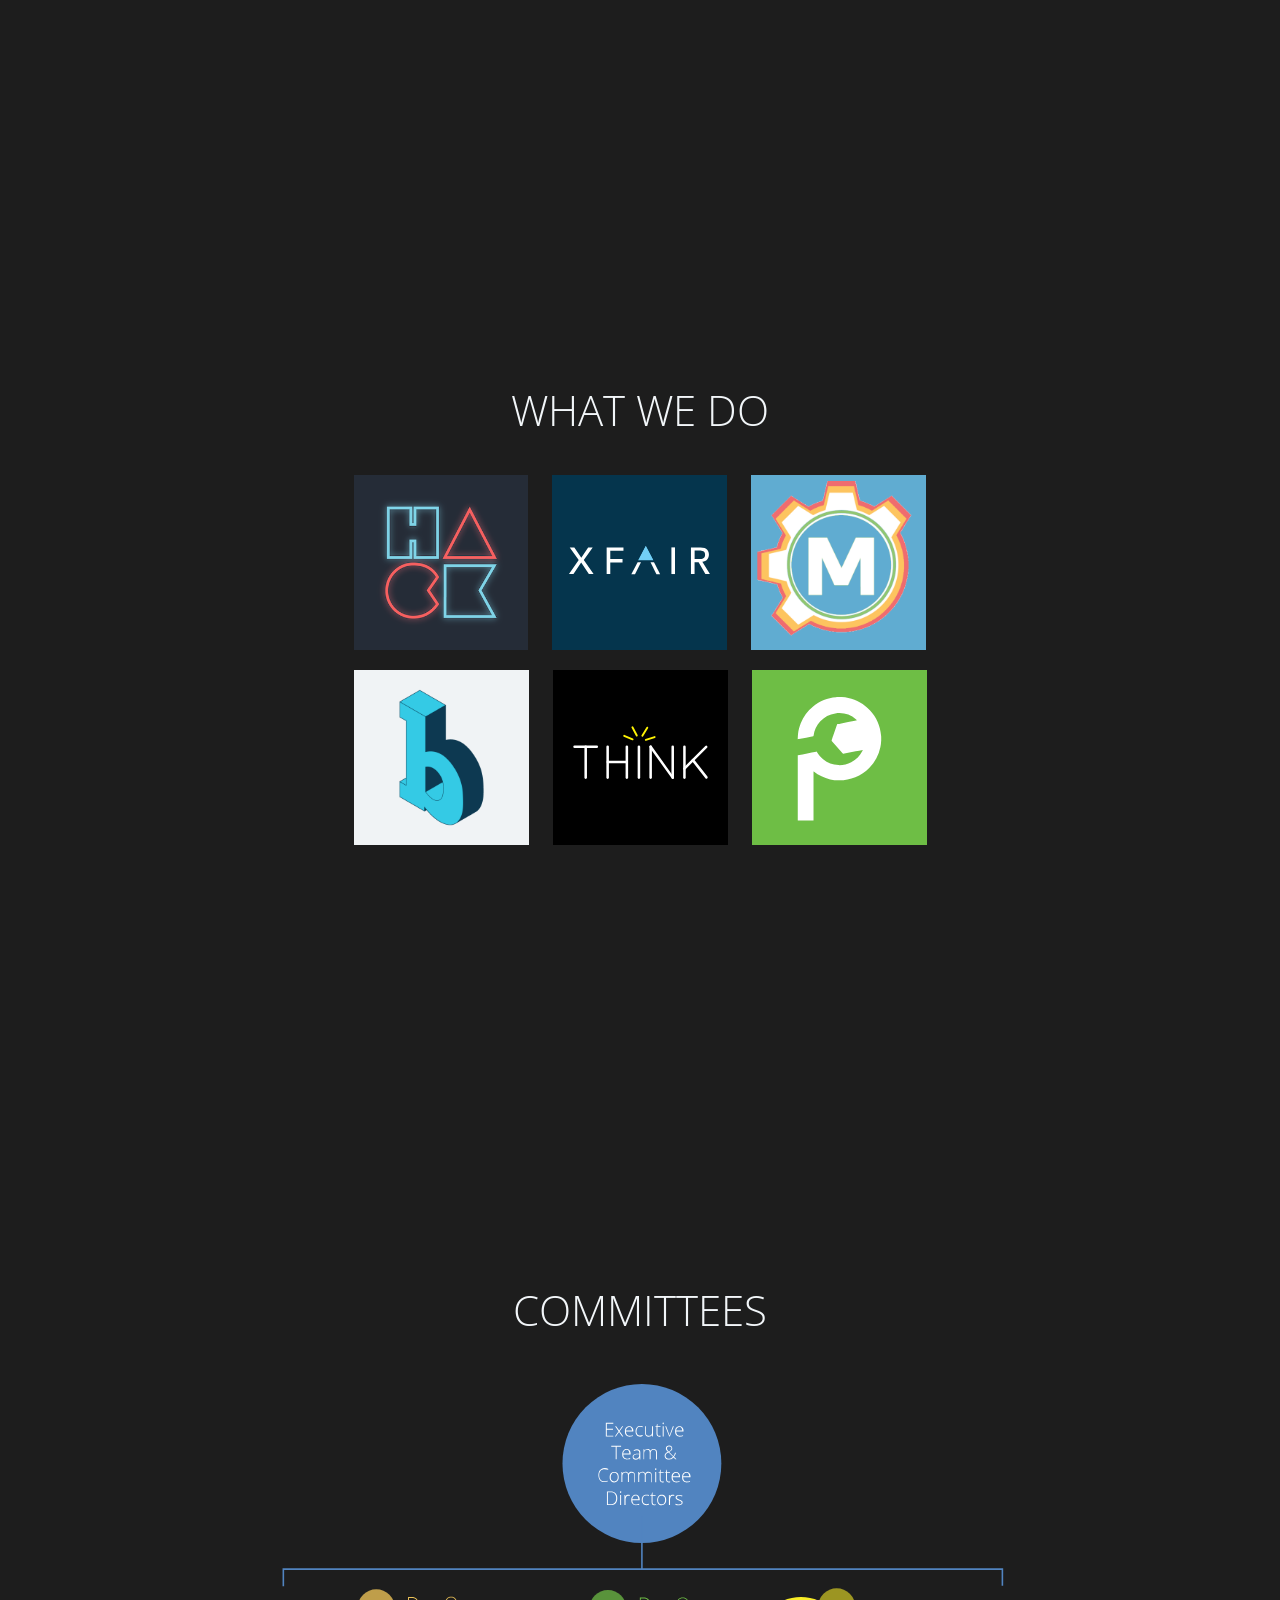
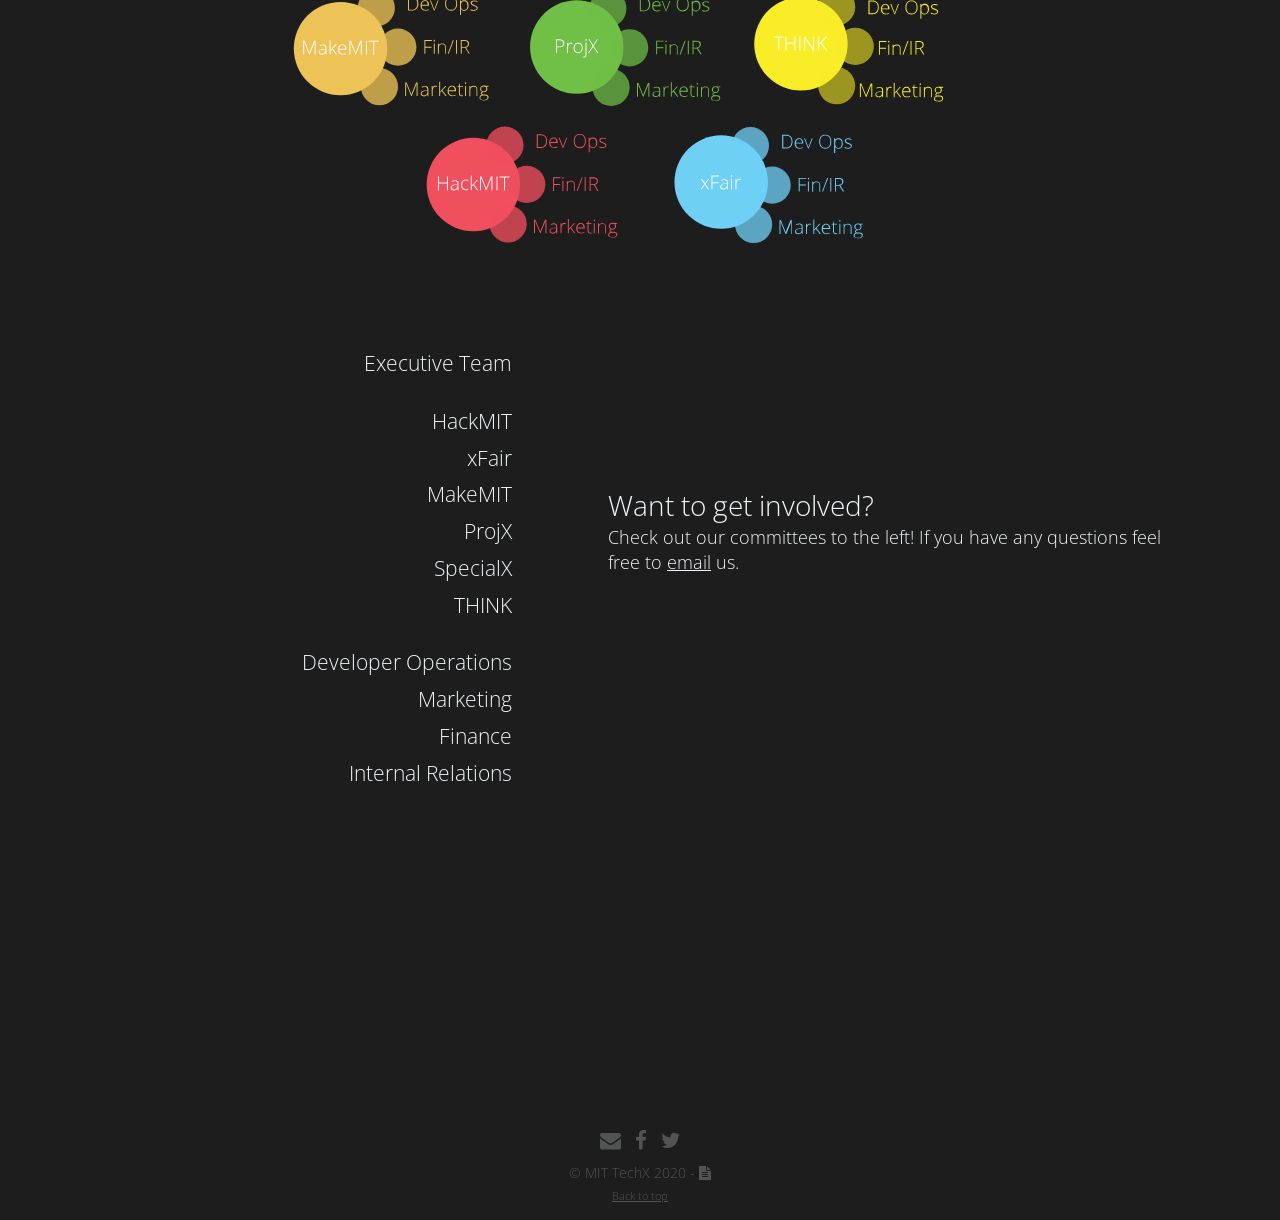
==== commit 2e3c1374: "2020 website updates" ====
--- a/index.html
+++ b/index.html
@@ -133,13 +133,13 @@
           <div class="person">
             <div class="image managing-director"></div>
             <div class="name">
-              Amy Kim
+              Tiffany Huang
             </div>
           </div>
           <div class="person">
             <div class="image associate-director"></div>
             <div class="name">
-              Allan Garcia-Zych
+              Bryan Chen
             </div>
           </div>
         </div>
@@ -156,13 +156,13 @@
           <div class="person">
             <div class="image hackmit-director-1"></div>
             <div class="name">
-              Jessica Sun
+              Jack Cook
             </div>
           </div>
           <div class="person">
             <div class="image hackmit-director-2"></div>
             <div class="name">
-              Jack Cook
+              Jamie Fu
             </div>
           </div>
         </div>
@@ -179,134 +179,134 @@
           <div class="person">
             <div class="image xfair-director1"></div>
             <div class="name">
+              Varsha Sandadi
+            </div>
+          </div>
+          <div class="person">
+            <div class="image xfair-director2"></div>
+            <div class="name">
+              Maggie Zhang
+            </div>
+          </div>
+        </div>
+      </div>
+      <div class="committee" id="make" hidden>
+        <div class="name">
+          MakeMIT
+        </div>
+        <div class="description">
+          MakeMIT organizes one of the world's largest hardware hackathons, bringing together hundreds of makers, designers, artists, and engineers to bring their crazy ideas to life. We need enthusiastic organizers who are passionate about fostering a creative and collaborative environment for our participating hackers!
+        </div>
+        <div class="directors">
+          Director:<br/>
+          <div class="person">
+            <div class="image makemit-director"></div>
+            <div class="name">
+              Hui Min Wu
+            </div>
+          </div>
+        </div>
+      </div>
+      <div class="committee" id="projx" hidden>
+        <div class="name">
+          ProjX
+        </div>
+        <div class="description">
+			The ProjX team grants funding to MIT students who want to build cool stuff. We also host showcase events, maintain an online gallery, and run occasional workshops. Our mission is to encourage and enable MIT students to pursue side projects--see <a href="https://medium.com/mittechx/projx-projects-ecef9025d5bb">here</a> for more details. If you enjoy meeting people with awesome ideas and supporting the maker culture here at MIT, then ProjX is the committee for you!
+        </div>
+        <div class="directors">
+          Director:<br/>
+          <div class="person">
+            <div class="image projx-director"></div>
+            <div class="name">
+              Valerie Chen
+            </div>
+          </div>
+        </div>
+      </div>
+      <div class="committee" id="specialx" hidden>
+        <div class="name">
+          SpecialX
+        </div>
+        <div class="description">
+      The SpecialX committee works together to run awesome events like MIT VR Demo Day, JankHack, and more!
+        </div>
+        <div class="directors">
+          Director:<br/>
+          <div class="person">
+            <div class="image special-x-director"></div>
+            <div class="name">
+              Anton Cao
+            </div>
+          </div>
+        </div>
+      </div>
+      <div class="committee" id="think" hidden>
+        <div class="name">
+          THINK
+        </div>
+        <div class="description">
+          THINK aims to make STEM research and development accessible to high school students across the nation. We organize a competition in which high schoolers submit project proposals from which we select 4-6 finalists who are awarded seed funding for their projects.  New for 2016 is THINK: Out of the Box, which specifically targets local, underprivileged students in the Boston area.
+        </div>
+        <div class="directors">
+          Director:<br/>
+          <div class="person">
+            <div class="image think-director"></div>
+            <div class="name">
+              Tiffany Chen
+            </div>
+          </div>
+        </div>
+      </div>
+      <div class="committee" id="devops" hidden>
+        <div class="name">
+          Developer Operations
+        </div>
+        <div class="description">
+          With projects ranging from behind-the-scenes, mission-critical web software to public-facing marketing campaigns, DevOps allows you to contribute to TechX while developing your programming chops. Students with coding experience are encouraged to apply for a dev position!
+        </div>
+        <div class="directors">
+          Director:<br/>
+          <div class="person">
+            <div class="image devops-director"></div>
+            <div class="name">
+              Ivy Wang
+            </div>
+          </div>
+        </div>
+      </div>
+      <div class="committee" id="mkt" hidden>
+        <div class="name">
+          Marketing
+        </div>
+        <div class="description">
+          The Marketing team is the creative direction behind TechX - we design and deploy all forms of branding and advertising. We're looking for designers (no experience required), video-makers, social media junkies, and people interested in publicity positions!
+        </div>
+        <div class="directors">
+          Director:<br/>
+          <div class="person">
+            <div class="image marketing-director"></div>
+            <div class="name">
+              Elizabeth Zhou
+            </div>
+          </div>
+        </div>
+      </div>
+      <div class="committee" id="fin" hidden>
+        <div class="name">
+          Finance
+        </div>
+        <div class="description">
+          The finance committee works together to help make the amazing events TechX puts together possible, by ensuring each committee has adequate funding, and by managing RFPs.
+        </div>
+        <div class="directors">
+          Director:<br/>
+          <div class="person">
+            <div class="image fin-director"></div>
+            <div class="name">
               Jessica Lee
             </div>
           </div>
-          <div class="person">
-            <div class="image xfair-director2"></div>
-            <div class="name">
-              Madie Wang
-            </div>
-          </div>
-        </div>
-      </div>
-      <div class="committee" id="make" hidden>
-        <div class="name">
-          MakeMIT
-        </div>
-        <div class="description">
-          MakeMIT organizes one of the world's largest hardware hackathons, bringing together hundreds of makers, designers, artists, and engineers to bring their crazy ideas to life. We need enthusiastic organizers who are passionate about fostering a creative and collaborative environment for our participating hackers!
-        </div>
-        <div class="directors">
-          Director:<br/>
-          <div class="person">
-            <div class="image makemit-director"></div>
-            <div class="name">
-              Tiffany Huang
-            </div>
-          </div>
-        </div>
-      </div>
-      <div class="committee" id="projx" hidden>
-        <div class="name">
-          ProjX
-        </div>
-        <div class="description">
-			The ProjX team grants funding to MIT students who want to build cool stuff. We also host showcase events, maintain an online gallery, and run occasional workshops. Our mission is to encourage and enable MIT students to pursue side projects--see <a href="https://medium.com/mittechx/projx-projects-ecef9025d5bb">here</a> for more details. If you enjoy meeting people with awesome ideas and supporting the maker culture here at MIT, then ProjX is the committee for you!
-        </div>
-        <div class="directors">
-          Director:<br/>
-          <div class="person">
-            <div class="image projx-director"></div>
-            <div class="name">
-              Jimmy Tran
-            </div>
-          </div>
-        </div>
-      </div>
-      <div class="committee" id="specialx" hidden>
-        <div class="name">
-          SpecialX
-        </div>
-        <div class="description">
-      The SpecialX committee works together to run awesome events like MIT VR Demo Day, JankHack, and more!
-        </div>
-        <div class="directors">
-          Director:<br/>
-          <div class="person">
-            <div class="image special-x-director"></div>
-            <div class="name">
-              Maya Koneval
-            </div>
-          </div>
-        </div>
-      </div>
-      <div class="committee" id="think" hidden>
-        <div class="name">
-          THINK
-        </div>
-        <div class="description">
-          THINK aims to make STEM research and development accessible to high school students across the nation. We organize a competition in which high schoolers submit project proposals from which we select 4-6 finalists who are awarded seed funding for their projects.  New for 2016 is THINK: Out of the Box, which specifically targets local, underprivileged students in the Boston area.
-        </div>
-        <div class="directors">
-          Director:<br/>
-          <div class="person">
-            <div class="image think-director"></div>
-            <div class="name">
-              Aditya Jog
-            </div>
-          </div>
-        </div>
-      </div>
-      <div class="committee" id="devops" hidden>
-        <div class="name">
-          Developer Operations
-        </div>
-        <div class="description">
-          With projects ranging from behind-the-scenes, mission-critical web software to public-facing marketing campaigns, DevOps allows you to contribute to TechX while developing your programming chops. Students with coding experience are encouraged to apply for a dev position!
-        </div>
-        <div class="directors">
-          Director:<br/>
-          <div class="person">
-            <div class="image devops-director"></div>
-            <div class="name">
-              Bryan Chen
-            </div>
-          </div>
-        </div>
-      </div>
-      <div class="committee" id="mkt" hidden>
-        <div class="name">
-          Marketing
-        </div>
-        <div class="description">
-          The Marketing team is the creative direction behind TechX - we design and deploy all forms of branding and advertising. We're looking for designers (no experience required), video-makers, social media junkies, and people interested in publicity positions!
-        </div>
-        <div class="directors">
-          Director:<br/>
-          <div class="person">
-            <div class="image marketing-director"></div>
-            <div class="name">
-              Rachel Kwak
-            </div>
-          </div>
-        </div>
-      </div>
-      <div class="committee" id="fin" hidden>
-        <div class="name">
-          Finance
-        </div>
-        <div class="description">
-          The finance committee works together to help make the amazing events TechX puts together possible, by ensuring each committee has adequate funding, and by managing RFPs.
-        </div>
-        <div class="directors">
-          Director:<br/>
-          <div class="person">
-            <div class="image fin-director"></div>
-            <div class="name">
-              Amber Lu
-            </div>
-          </div>
         </div>
       </div>
       <div class="committee" id="ir" hidden>
@@ -321,7 +321,7 @@
           <div class="person">
             <div class="image ir-director"></div>
             <div class="name">
-              Savannah En
+              Kevin Yang
             </div>
           </div>
         </div>
@@ -336,7 +336,7 @@
       <a href="https://twitter.com/MITtechx" target="_blank"><i class="fa fa-twitter fa-2x"></i></a>
     </div>
     <div class="copyright">
-      &copy; MIT TechX 2019 - <a id="constitution" href="/constitution.pdf" target="_blank"><i class="fa fa-file-text"></i></a>
+      &copy; MIT TechX 2020 - <a id="constitution" href="/constitution.pdf" target="_blank"><i class="fa fa-file-text"></i></a>
     </div>
     <div class="elevator">
       <a id="elevator">Back to top</a>
--- a/stylesheets/style.css
+++ b/stylesheets/style.css
@@ -235,115 +235,115 @@
   transition: background 1s;
 }
 #committees .right .committee .directors .person .image.managing-director {
-  background: url(/img/team/regular_amy.jpg);
+  background: url(/img/team/team2019-2020/regular_tiffany.jpg);
   background-size: contain;
 }
 #committees .right .committee .directors .person .image.managing-director:hover {
-  background: url(/img/team/funny_amy.jpg);
+  background: url(/img/team/team2019-2020/funny_tiffany.jpg);
   background-size: contain;
 }
 #committees .right .committee .directors .person .image.associate-director {
-  background: url(/img/team/regular_allan.jpg);
+  background: url(/img/team/team2019-2020/regular_bryan.jpg);
   background-size: contain;
 }
 #committees .right .committee .directors .person .image.associate-director:hover {
-  background: url(/img/team/funny_allan.jpg);
+  background: url(/img/team/team2019-2020/funny_bryan.jpg);
   background-size: contain;
 }
 #committees .right .committee .directors .person .image.makemit-director {
-  background: url(/img/team/regular_tiffany.jpg);
+  background: url(/img/team/team2020-2021/regular_huimin.jpg);
   background-size: contain;
 }
 #committees .right .committee .directors .person .image.makemit-director:hover {
-  background: url(/img/team/funny_tiffany.jpg);
+  background: url(/img/team/team2020-2021/funny_huimin.jpg);
   background-size: contain;
 }
 #committees .right .committee .directors .person .image.xfair-director1 {
-  background: url(/img/team/regular_jessica_lee.png);
+  background: url(/img/team/team2020-2021/regular_varsha.jpg);
   background-size: contain;
 }
 #committees .right .committee .directors .person .image.xfair-director1:hover {
-  background: url(/img/team/funny_jessica_lee.jpg);
+  background: url(/img/team/team2020-2021/funny_varsha.jpg);
   background-size: contain;
 }
 #committees .right .committee .directors .person .image.xfair-director2 {
-  background: url(/img/team/regular_madie.jpg);
+  background: url(/img/team/team2020-2021/regular_maggie.jpg);
   background-size: contain;
 }
 #committees .right .committee .directors .person .image.xfair-director2:hover {
-  background: url(/img/team/funny_madie.jpg);
+  background: url(/img/team/team2020-2021/funny_maggie.jpg);
   background-size: contain;
 }
 #committees .right .committee .directors .person .image.think-director {
-  background: url(/img/team/regular_aditya.jpg);
+  background: url(/img/team/team2020-2021/regular_tiffanyc.jpg);
   background-size: contain;
 }
 #committees .right .committee .directors .person .image.think-director:hover {
-  background: url(/img/team/funny_aditya.jpg);
+  background: url(/img/team/team2020-2021/funny_tiffanyc.jpg);
   background-size: contain;
 }
 #committees .right .committee .directors .person .image.hackmit-director-1 {
-  background: url(/img/team/regular_jessica_sun.png);
+  background: url(/img/team/team2019-2020/regular_jack.jpg);
   background-size: contain;
 }
 #committees .right .committee .directors .person .image.hackmit-director-1:hover {
-  background: url(/img/team/funny_jessica_sun.png);
+  background: url(/img/team/team2019-2020/funny_jack.jpg);
   background-size: contain;
 }
 #committees .right .committee .directors .person .image.hackmit-director-2 {
-  background: url(/img/team/regular_jack.jpg);
+  background: url(/img/team/team2020-2021/regular_jamie.jpg);
   background-size: contain;
 }
 #committees .right .committee .directors .person .image.hackmit-director-2:hover {
-  background: url(/img/team/funny_jack.jpg);
+  background: url(/img/team/team2020-2021/funny_jamie.jpg);
   background-size: contain;
 }
 #committees .right .committee .directors .person .image.projx-director {
-  background: url(/img/team/regular_jimmy.jpg);
+  background: url(/img/team/team2020-2021/regular_valerie.jpg);
   background-size: contain;
 }
 #committees .right .committee .directors .person .image.projx-director:hover {
-  background: url(/img/team/funny_jimmy.jpg);
+  background: url(/img/team/team2020-2021/funny_valerie.jpg);
   background-size: contain;
 }
 #committees .right .committee .directors .person .image.marketing-director {
-  background: url(/img/team/regular_rachel.png);
+  background: url(/img/team/team2020-2021/regular_elizabeth.jpg);
   background-size: contain;
 }
 #committees .right .committee .directors .person .image.marketing-director:hover {
-  background: url(/img/team/funny_rachel.jpg);
+  background: url(/img/team/team2020-2021/funny_elizabeth.jpg);
   background-size: contain;
 }
 #committees .right .committee .directors .person .image.devops-director {
-  background: url(/img/team/regular_bryan.jpg);
+  background: url(/img/team/team2020-2021/regular_ivy.jpg);
   background-size: contain;
 }
 #committees .right .committee .directors .person .image.devops-director:hover {
-  background: url(/img/team/funny_bryan.jpg);
+  background: url(/img/team/team2020-2021/funny_ivy.jpg);
   background-size: contain;
 }
 #committees .right .committee .directors .person .image.fin-director {
-  background: url(/img/team/regular_amber.jpg);
+  background: url(/img/team/team2019-2020/regular_jessica_lee.png);
   background-size: contain;
 }
 #committees .right .committee .directors .person .image.fin-director:hover {
-  background: url(/img/team/funny_amber.jpg);
+  background: url(/img/team/team2019-2020/funny_jessica_lee.jpg);
   background-size: contain;
 }
 #committees .right .committee .directors .person .image.ir-director {
-  background: url(/img/team/regular_savannah.jpg);
+  background: url(/img/team/team2020-2021/regular_kevin.jpg);
   background-size: contain;
 }
 #committees .right .committee .directors .person .image.ir-director:hover {
-  background: url(/img/team/funny_savannah.jpg);
+  background: url(/img/team/team2020-2021/funny_kevin.jpg);
   background-size: contain;
 }
 #committees .right .committee .directors .person .image.special-x-director {
-  background: url(/img/team/regular_maya.png);
+  background: url(/img/team/team2020-2021/regular_anton.jpg);
   background-size: contain;
 }
 #committees .right .committee .directors .person .image.special-x-director:hover {
-  background: url(/img/team/funny_maya.png);
+  background: url(/img/team/team2020-2021/funny_anton.jpg);
   background-size: contain;
 }
 
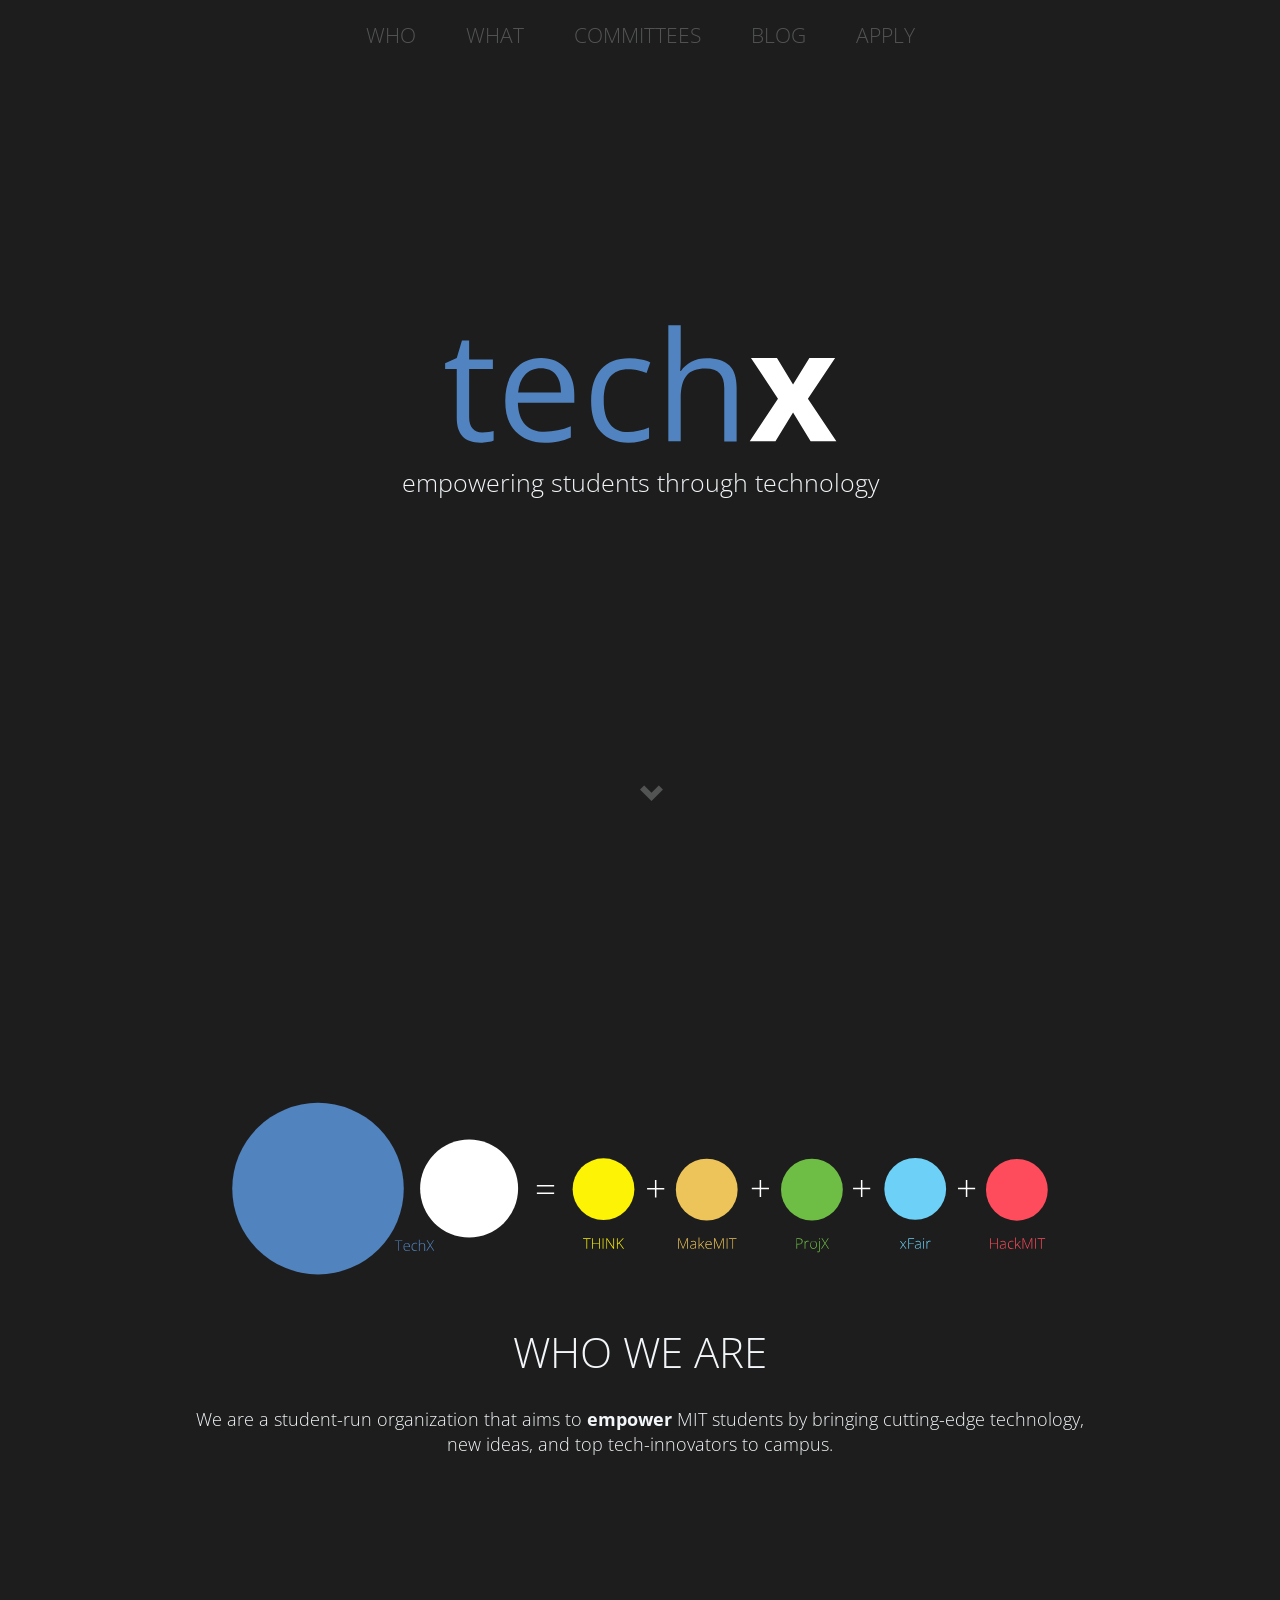
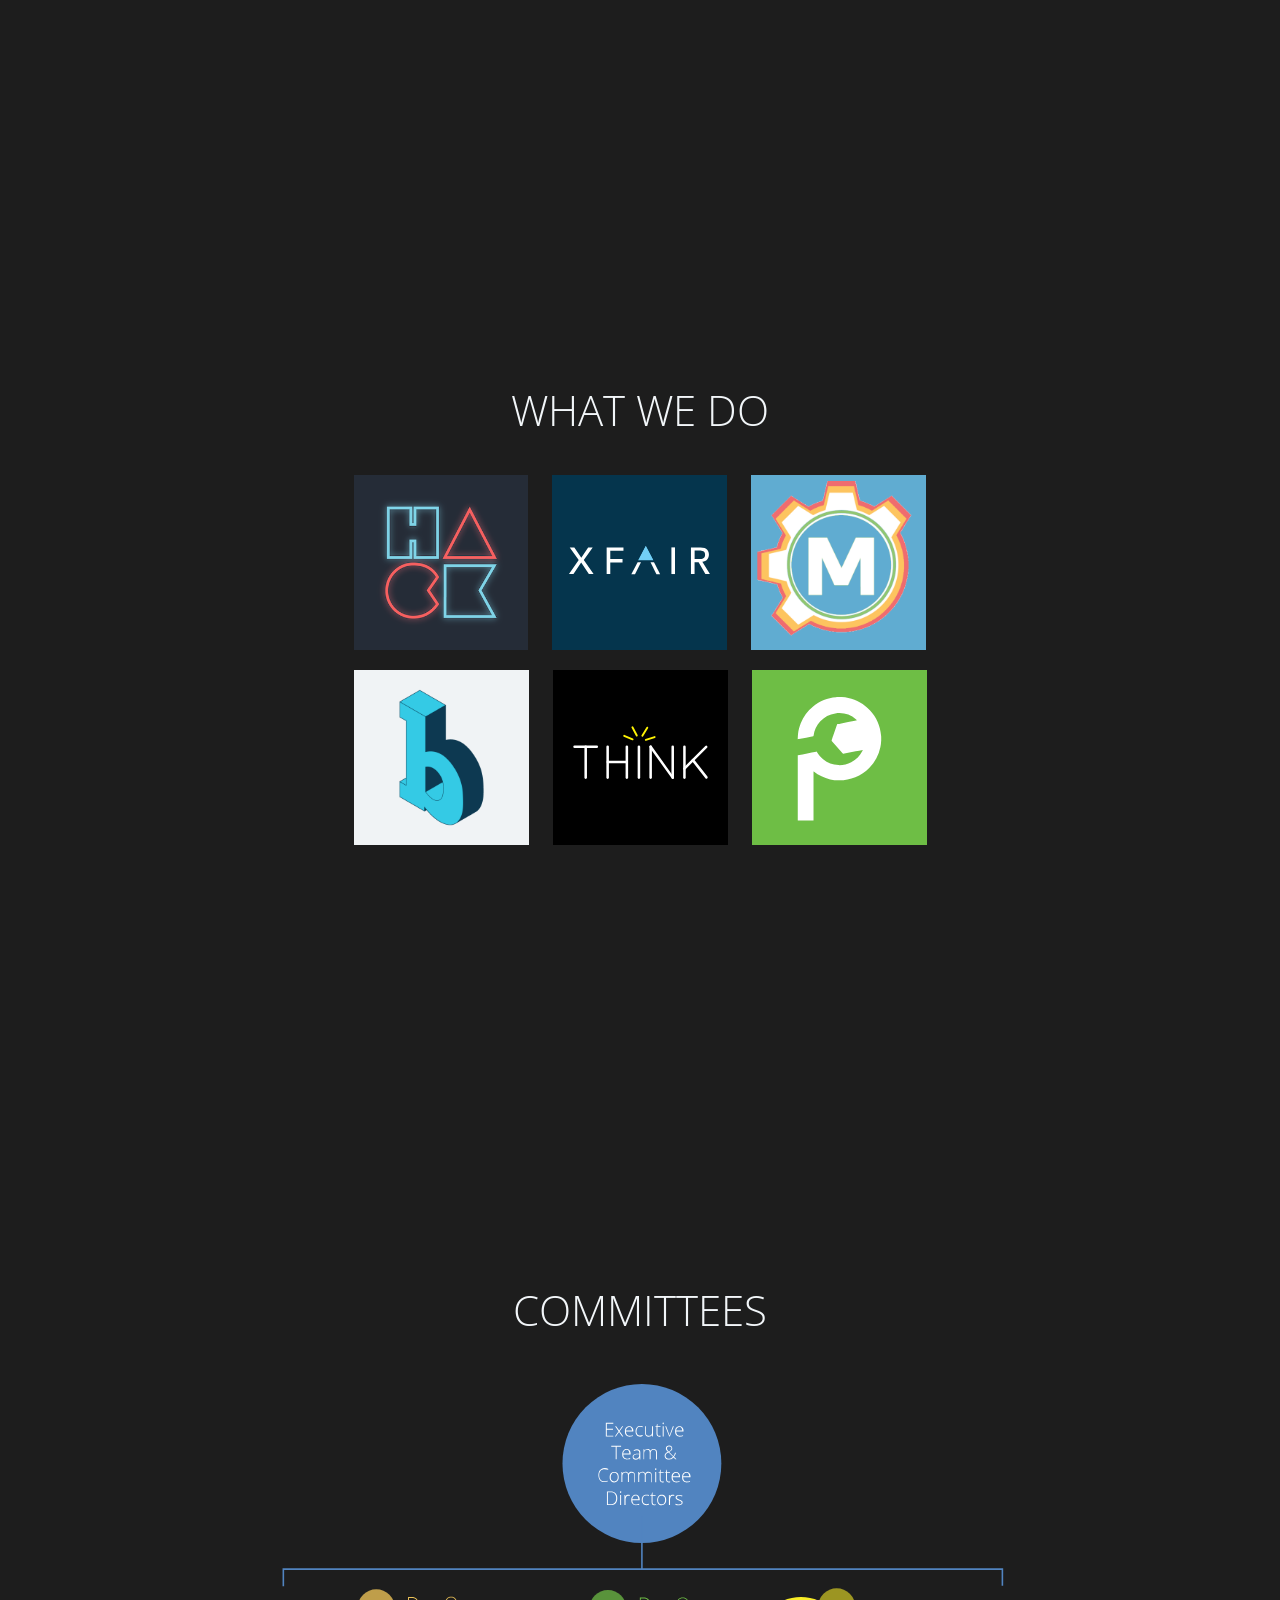
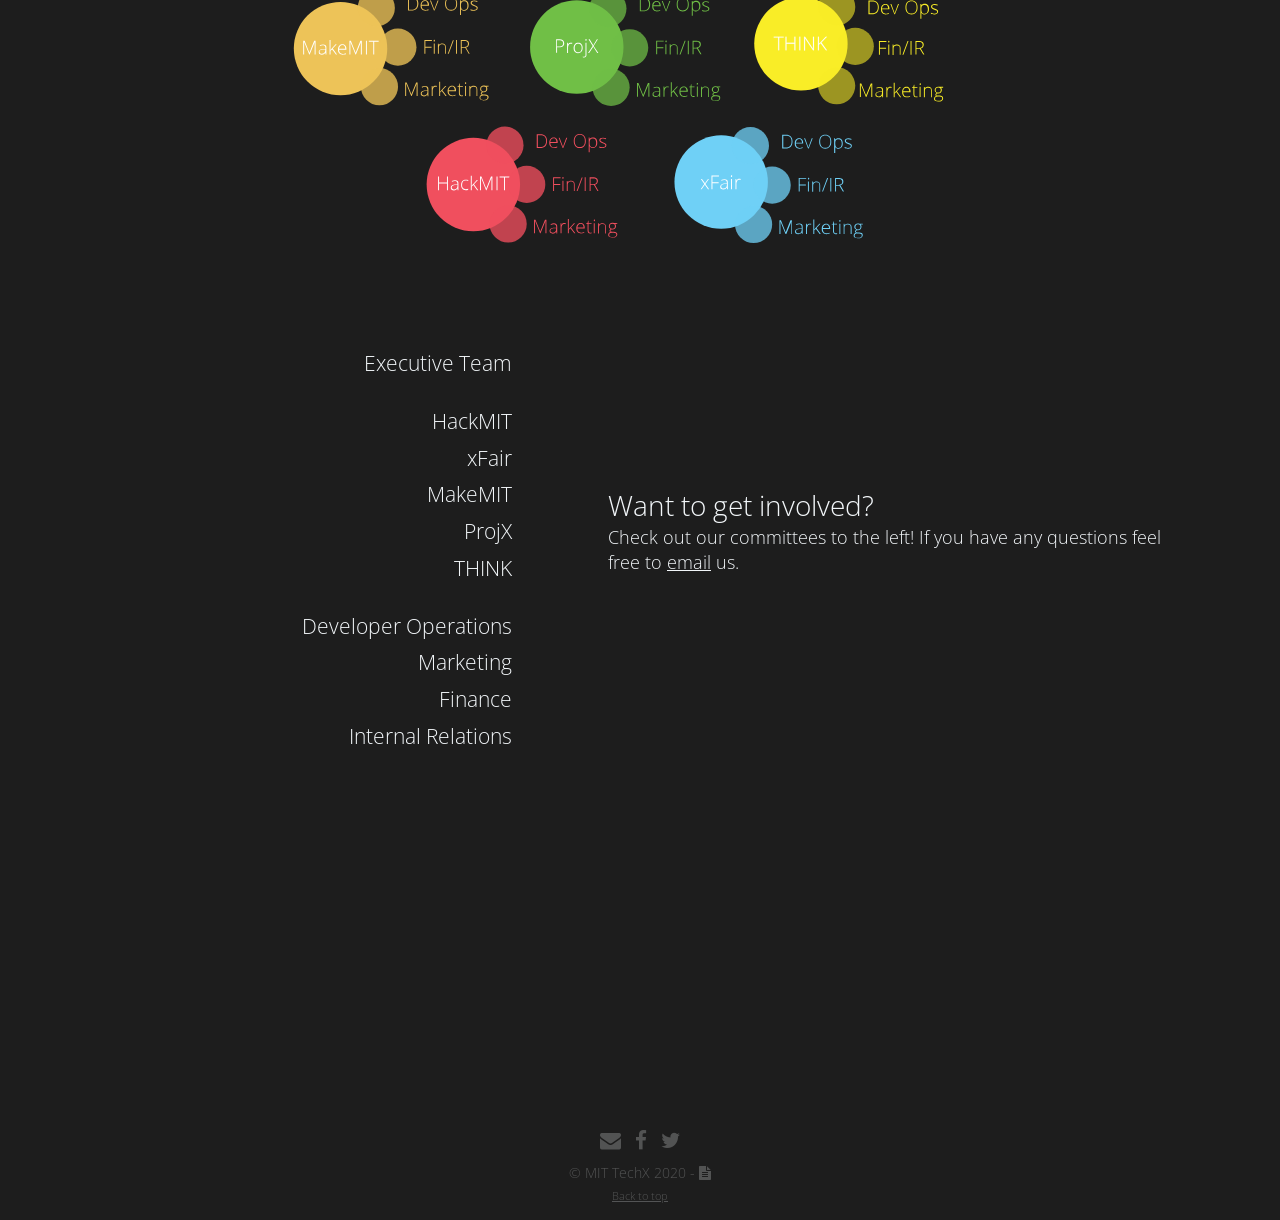
==== commit 59b43148: "techx22 exec profile update" ====
--- a/index.html
+++ b/index.html
@@ -104,7 +104,8 @@
         <li id="show-xfair">xFair</li>
         <li id="show-make">MakeMIT</li>
         <li id="show-projx">ProjX</li>
-        <li id="show-specialx">SpecialX</li>
+        <!-- NOTE(kosinw): For TechX 2022-2023 szn there was no SpecialX director -->
+        <!-- <li id="show-specialx">SpecialX</li> --> 
         <li class="break" id="show-think">THINK</li>
         <li id="show-devops">Developer Operations</li>
         <li id="show-mkt">Marketing</li>
@@ -133,13 +134,13 @@
           <div class="person">
             <div class="image managing-director"></div>
             <div class="name">
-              Tiffany Huang
+              Helen Yang
             </div>
           </div>
           <div class="person">
             <div class="image associate-director"></div>
             <div class="name">
-              Bryan Chen
+              Eva Yi Xie
             </div>
           </div>
         </div>
@@ -156,13 +157,13 @@
           <div class="person">
             <div class="image hackmit-director-1"></div>
             <div class="name">
-              Jack Cook
+            Katherine He
             </div>
           </div>
           <div class="person">
             <div class="image hackmit-director-2"></div>
             <div class="name">
-              Jamie Fu
+              Lili Wilson
             </div>
           </div>
         </div>
@@ -179,13 +180,13 @@
           <div class="person">
             <div class="image xfair-director1"></div>
             <div class="name">
-              Varsha Sandadi
+              Emily Zhang
             </div>
           </div>
           <div class="person">
             <div class="image xfair-director2"></div>
             <div class="name">
-              Maggie Zhang
+              Jeremy Zhou
             </div>
           </div>
         </div>
@@ -202,9 +203,16 @@
           <div class="person">
             <div class="image makemit-director"></div>
             <div class="name">
-              Hui Min Wu
-            </div>
-          </div>
+              Luisa Pan
+            </div>
+          </div>
+          <!-- NOTE(kosinw): There was no 2nd make director for TechX 2022-2023? -->
+          <!-- <div class="person">
+            <div class="image makemit-director2"></div>
+            <div class="name">
+              Radha Patel
+            </div>
+          </div> -->
         </div>
       </div>
       <div class="committee" id="projx" hidden>
@@ -219,7 +227,7 @@
           <div class="person">
             <div class="image projx-director"></div>
             <div class="name">
-              Valerie Chen
+              Brandon Worrell
             </div>
           </div>
         </div>
@@ -236,7 +244,7 @@
           <div class="person">
             <div class="image special-x-director"></div>
             <div class="name">
-              Anton Cao
+              Neha SH
             </div>
           </div>
         </div>
@@ -253,7 +261,8 @@
           <div class="person">
             <div class="image think-director"></div>
             <div class="name">
-              Tiffany Chen
+              <!-- Mulan Jiang -->
+              Alexander Greer
             </div>
           </div>
         </div>
@@ -270,7 +279,7 @@
           <div class="person">
             <div class="image devops-director"></div>
             <div class="name">
-              Ivy Wang
+              Kosi Nwabueze
             </div>
           </div>
         </div>
@@ -287,7 +296,7 @@
           <div class="person">
             <div class="image marketing-director"></div>
             <div class="name">
-              Elizabeth Zhou
+              Masarah A.
             </div>
           </div>
         </div>
@@ -300,13 +309,14 @@
           The finance committee works together to help make the amazing events TechX puts together possible, by ensuring each committee has adequate funding, and by managing RFPs.
         </div>
         <div class="directors">
-          Director:<br/>
+          <b>This position is currently open. Apply!</b> We would love to have you be a part of TechX!
+          <!-- Director:<br/>
           <div class="person">
             <div class="image fin-director"></div>
             <div class="name">
-              Jessica Lee
-            </div>
-          </div>
+              Zoe Wong
+            </div>
+          </div> -->
         </div>
       </div>
       <div class="committee" id="ir" hidden>
@@ -317,13 +327,14 @@
           The internal relations team works to bring together the TechX family through organizing exciting club-wide events, connecting committees, and expanding our alumni involvement. If you're upbeat, energetic, and interested in planning events, meeting new people, and helping shape the TechX community, we'd love to have you with us!
         </div>
         <div class="directors">
-          Director:<br/>
+          <b>This position is currently open. Apply!</b> We would love to have you be a part of TechX!
+          <!-- Director:<br/>
           <div class="person">
             <div class="image ir-director"></div>
             <div class="name">
-              Kevin Yang
-            </div>
-          </div>
+              Vicky Li
+            </div>
+          </div> -->
         </div>
       </div>
     </div>
--- a/stylesheets/style.css
+++ b/stylesheets/style.css
@@ -235,115 +235,131 @@
   transition: background 1s;
 }
 #committees .right .committee .directors .person .image.managing-director {
-  background: url(/img/team/team2019-2020/regular_tiffany.jpg);
+  background: url(/img/team/team2021-2022/Helen_Normal.jpg);
   background-size: contain;
 }
 #committees .right .committee .directors .person .image.managing-director:hover {
-  background: url(/img/team/team2019-2020/funny_tiffany.jpg);
+  background: url(/img/team/team2021-2022/Helen_Fun.jpg);
   background-size: contain;
 }
 #committees .right .committee .directors .person .image.associate-director {
-  background: url(/img/team/team2019-2020/regular_bryan.jpg);
+  background: url(/img/team/team2022-2023/yi_xie_formal.jpg);
   background-size: contain;
 }
 #committees .right .committee .directors .person .image.associate-director:hover {
-  background: url(/img/team/team2019-2020/funny_bryan.jpg);
+  background: url(/img/team/team2022-2023/yi_xie_formal.jpg);
   background-size: contain;
 }
 #committees .right .committee .directors .person .image.makemit-director {
-  background: url(/img/team/team2020-2021/regular_huimin.jpg);
+  background: url(/img/team/team2022-2023/luisa_pan_normal.jpg);
   background-size: contain;
 }
 #committees .right .committee .directors .person .image.makemit-director:hover {
-  background: url(/img/team/team2020-2021/funny_huimin.jpg);
+  background: url(/img/team/team2022-2023/luisa_pan_normal.jpg);
+  background-size: contain;
+}
+#committees .right .committee .directors .person .image.makemit-director2 {
+  background: url(/img/team/team2021-2022/Radha_Normal.JPG);
+  background-size: contain;
+}
+#committees .right .committee .directors .person .image.makemit-director2:hover {
+  background: url(/img/team/team2021-2022/Radha_Fun.JPG);
   background-size: contain;
 }
 #committees .right .committee .directors .person .image.xfair-director1 {
-  background: url(/img/team/team2020-2021/regular_varsha.jpg);
-  background-size: contain;
+  background: url(/img/team/team2022-2023/emily_zhang_normal.JPG);
+  background-size: cover;
+  /* background-size: contain; */
 }
 #committees .right .committee .directors .person .image.xfair-director1:hover {
-  background: url(/img/team/team2020-2021/funny_varsha.jpg);
-  background-size: contain;
+  background: url(/img/team/team2022-2023/emily_zhang_normal.JPG);
+  background-size: cover;
+  /* background-size: contain; */
 }
 #committees .right .committee .directors .person .image.xfair-director2 {
-  background: url(/img/team/team2020-2021/regular_maggie.jpg);
-  background-size: contain;
+  background: url(/img/team/team2022-2023/jeremy_zhou_formal.jpeg);
+  background-size: cover;
+  /* background-size: contain; */
 }
 #committees .right .committee .directors .person .image.xfair-director2:hover {
-  background: url(/img/team/team2020-2021/funny_maggie.jpg);
-  background-size: contain;
+  background: url(/img/team/team2022-2023/jeremy_zhou_formal.jpeg);
+  background-size: cover;
+  /* background-size: contain; */
 }
 #committees .right .committee .directors .person .image.think-director {
-  background: url(/img/team/team2020-2021/regular_tiffanyc.jpg);
+  background: url(/img/team/team2022-2023/alexander_greer_normal.jpg);
   background-size: contain;
 }
 #committees .right .committee .directors .person .image.think-director:hover {
-  background: url(/img/team/team2020-2021/funny_tiffanyc.jpg);
+  background: url(/img/team/team2022-2023/alexander_greer_normal.jpg);
   background-size: contain;
 }
 #committees .right .committee .directors .person .image.hackmit-director-1 {
-  background: url(/img/team/team2019-2020/regular_jack.jpg);
+  background: url(/img/team/team2021-2022/Katherine_Normal.jpg);
   background-size: contain;
 }
 #committees .right .committee .directors .person .image.hackmit-director-1:hover {
-  background: url(/img/team/team2019-2020/funny_jack.jpg);
+  background: url(/img/team/team2021-2022/Katherine_Fun.jpg);
   background-size: contain;
 }
 #committees .right .committee .directors .person .image.hackmit-director-2 {
-  background: url(/img/team/team2020-2021/regular_jamie.jpg);
-  background-size: contain;
+  background: url(/img/team/team2022-2023/lili_wilson_normal.jpeg);
+  background-size: contain;
+  background-repeat: no-repeat;
 }
 #committees .right .committee .directors .person .image.hackmit-director-2:hover {
-  background: url(/img/team/team2020-2021/funny_jamie.jpg);
-  background-size: contain;
+  background: url(/img/team/team2022-2023/lili_wilson_normal.jpeg);
+  background-size: contain;
+  background-repeat: no-repeat;
 }
 #committees .right .committee .directors .person .image.projx-director {
-  background: url(/img/team/team2020-2021/regular_valerie.jpg);
+  background: url(/img/team/team2022-2023/brandon_worrell_formal.jpg);
   background-size: contain;
 }
 #committees .right .committee .directors .person .image.projx-director:hover {
-  background: url(/img/team/team2020-2021/funny_valerie.jpg);
+  background: url(/img/team/team2022-2023/brandon_worrell_formal.jpg);
   background-size: contain;
 }
 #committees .right .committee .directors .person .image.marketing-director {
-  background: url(/img/team/team2020-2021/regular_elizabeth.jpg);
-  background-size: contain;
+  background: url(/img/team/team2022-2023/masarah_formal.jpg);
+  /* background-size: contain; */
+  background-size: cover;
 }
 #committees .right .committee .directors .person .image.marketing-director:hover {
-  background: url(/img/team/team2020-2021/funny_elizabeth.jpg);
-  background-size: contain;
+  background: url(/img/team/team2022-2023/masarah_formal.jpg);
+  /* background-size: contain; */
+  background-size: cover;
 }
 #committees .right .committee .directors .person .image.devops-director {
-  background: url(/img/team/team2020-2021/regular_ivy.jpg);
+  background: url(/img/team/team2022-2023/kosi_nwabueze_formal.jpg);
   background-size: contain;
 }
 #committees .right .committee .directors .person .image.devops-director:hover {
-  background: url(/img/team/team2020-2021/funny_ivy.jpg);
+  background: url(/img/team/team2022-2023/kosi_nwabueze_normal.jpg);
   background-size: contain;
 }
 #committees .right .committee .directors .person .image.fin-director {
-  background: url(/img/team/team2019-2020/regular_jessica_lee.png);
+  background: url(/img/team/team2021-2022/Zoe_Normal.jpg);
   background-size: contain;
 }
 #committees .right .committee .directors .person .image.fin-director:hover {
-  background: url(/img/team/team2019-2020/funny_jessica_lee.jpg);
+  background: url(/img/team/team2021-2022/Zoe_Normal.jpg);
   background-size: contain;
 }
 #committees .right .committee .directors .person .image.ir-director {
-  background: url(/img/team/team2020-2021/regular_kevin.jpg);
+  background: url(/img/team/team2021-2022/Vicky_Normal.jpg);
   background-size: contain;
 }
 #committees .right .committee .directors .person .image.ir-director:hover {
-  background: url(/img/team/team2020-2021/funny_kevin.jpg);
+  background: url(/img/team/team2021-2022/Vicky_Normal.jpg);
   background-size: contain;
 }
 #committees .right .committee .directors .person .image.special-x-director {
-  background: url(/img/team/team2020-2021/regular_anton.jpg);
+  background: url(/img/team/team2021-2022/Neha_Normal.jpg);
   background-size: contain;
 }
 #committees .right .committee .directors .person .image.special-x-director:hover {
-  background: url(/img/team/team2020-2021/funny_anton.jpg);
+  background: url(/img/team/team2021-2022/Neha_Normal.jpg);
   background-size: contain;
 }
 
